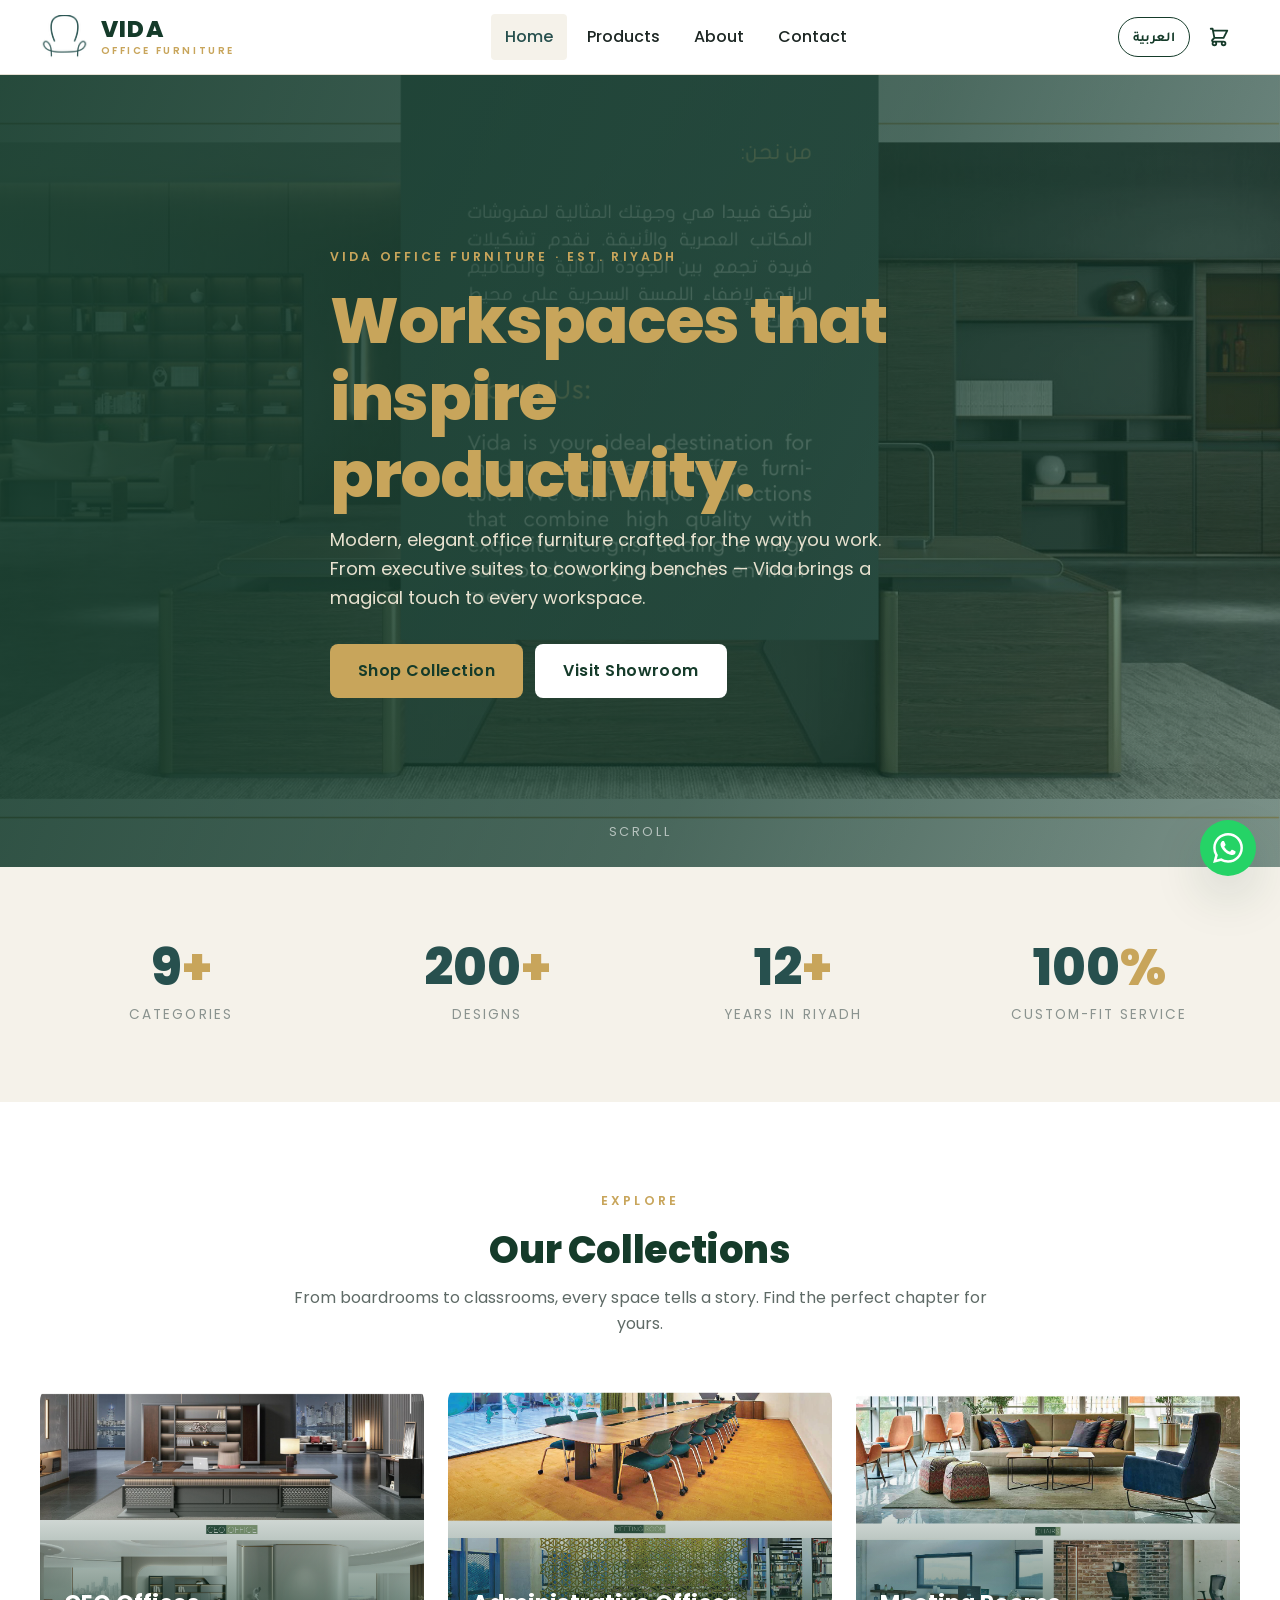
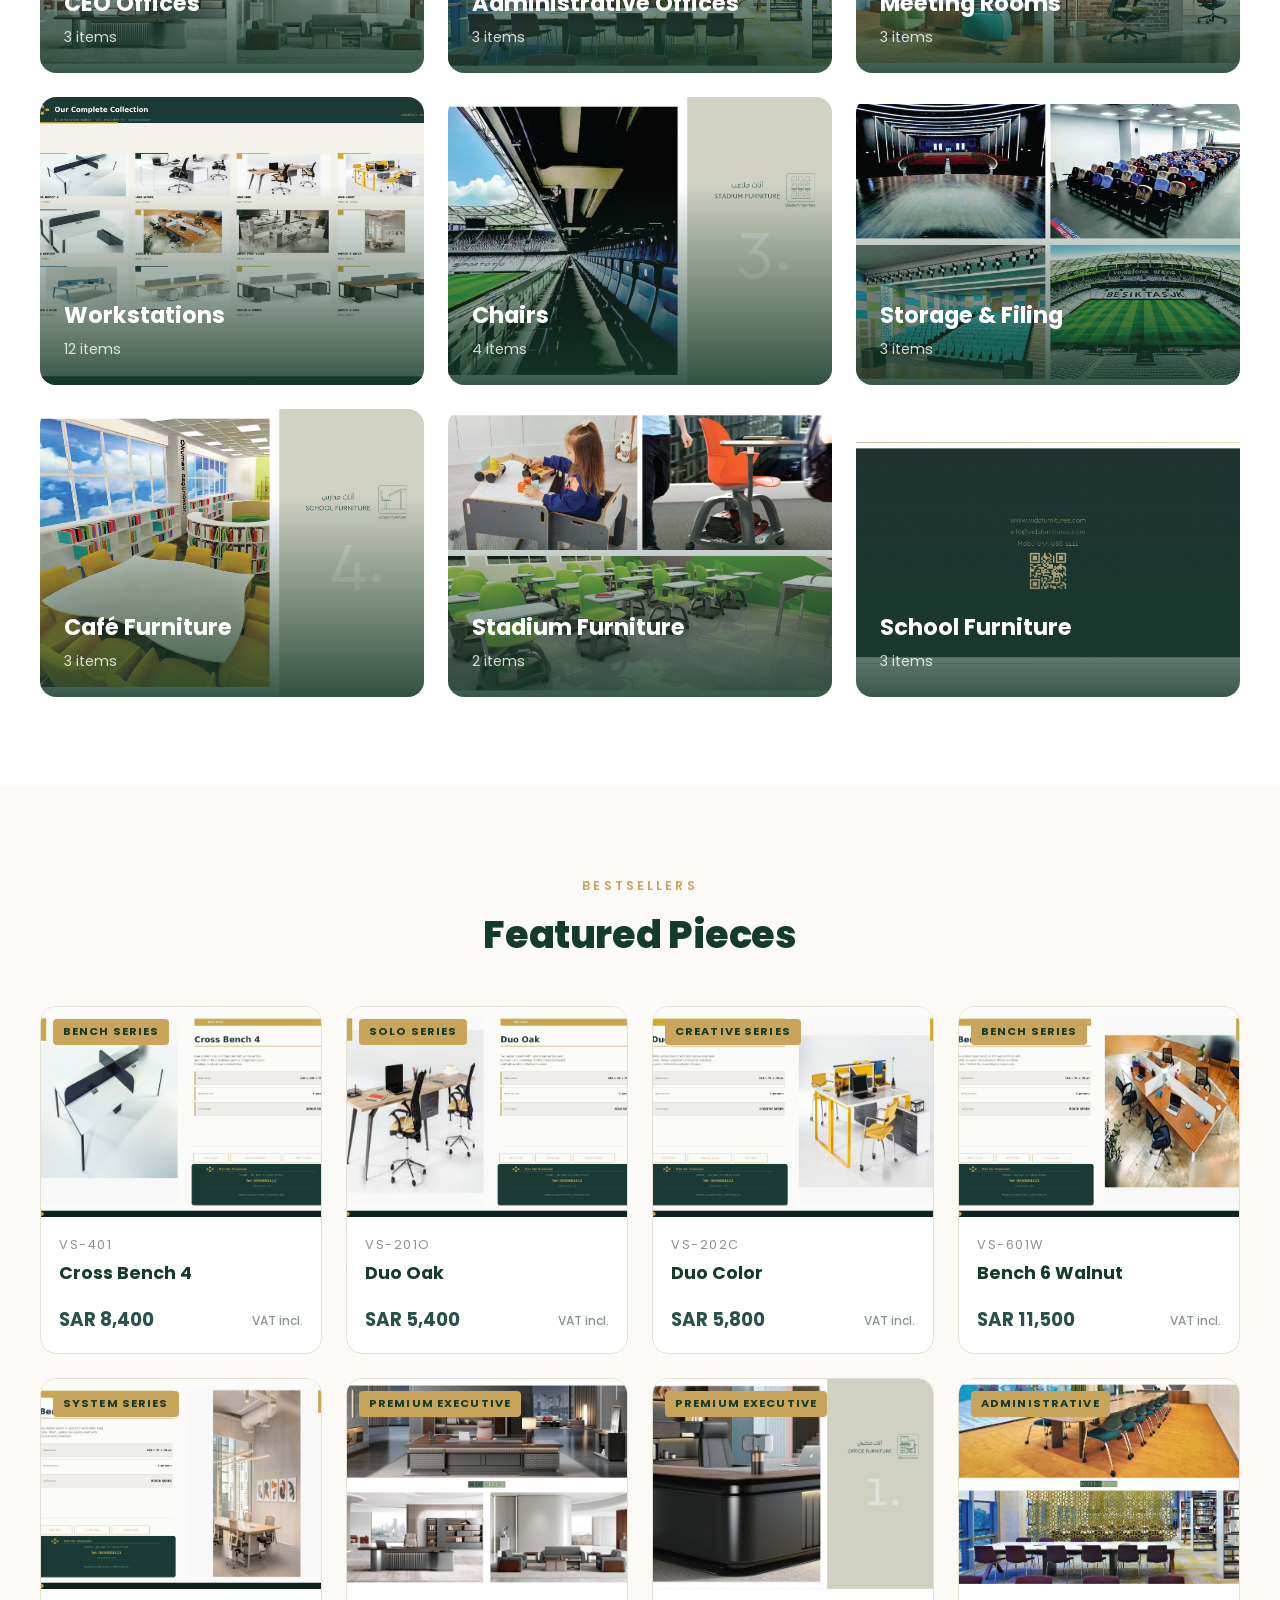
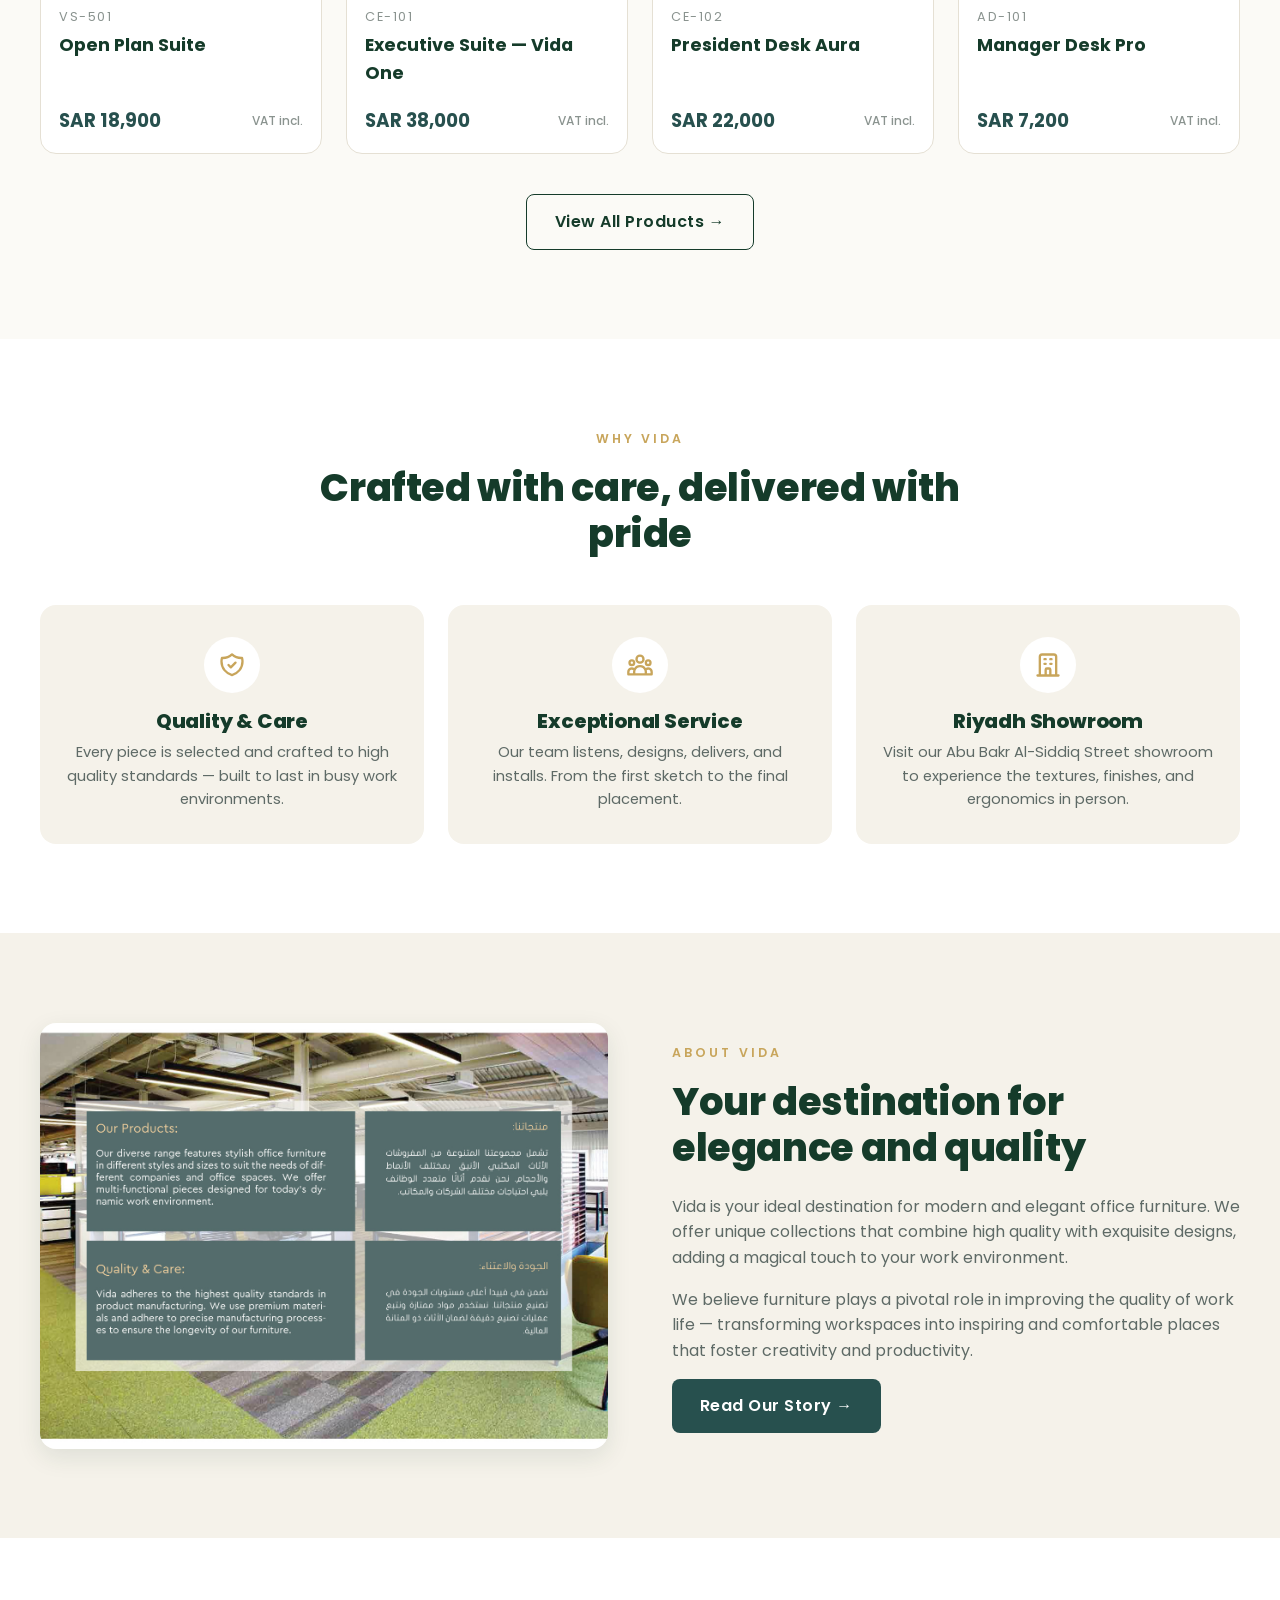
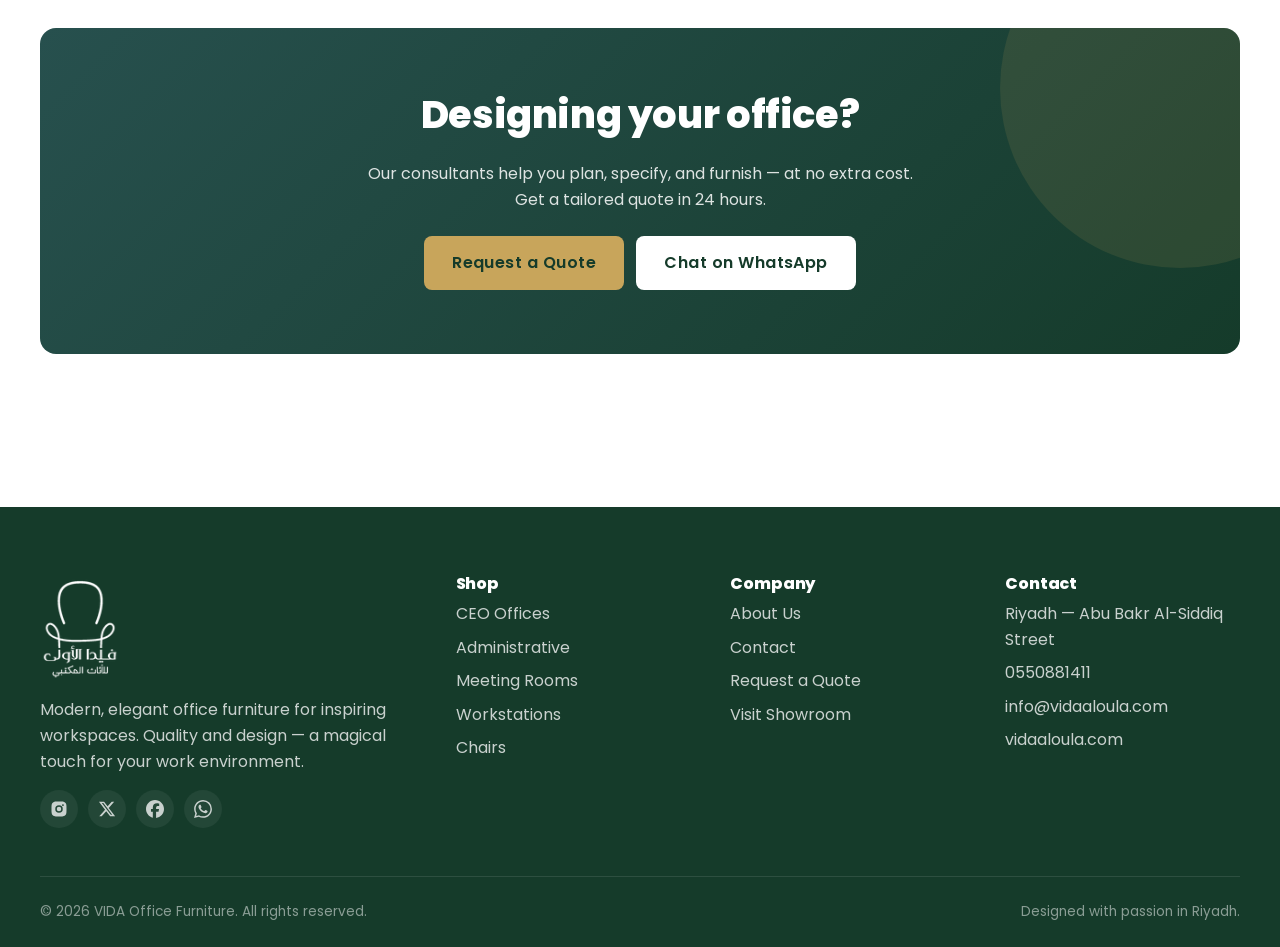
==== index.html @ 9cdf2e48 "Initial commit — VIDA Office Furniture website Bilingual (Arabic / English) responsive e-commerce si" ====
<!DOCTYPE html>
<html lang="en" data-title-en="Modern Office Furniture" data-title-ar="أثاث مكتبي عصري">
<head>
  <meta charset="UTF-8">
  <meta name="viewport" content="width=device-width, initial-scale=1.0">
  <script>
    /* Set lang/dir BEFORE first paint — prevents English flashing under Arabic */
    (function() {
      try {
        var lang = localStorage.getItem("vida_lang") || "en";
        document.documentElement.lang = lang;
        document.documentElement.dir  = lang === "ar" ? "rtl" : "ltr";
      } catch (e) {}
    })();
  </script>
  <title>VIDA Office Furniture — Modern, Elegant Workspaces in Riyadh</title>
  <meta name="description" content="VIDA Office Furniture — Premium office furniture, workstations, executive desks, chairs, and complete office solutions in Riyadh, Saudi Arabia.">
  <link rel="preconnect" href="https://fonts.googleapis.com">
  <link rel="preconnect" href="https://fonts.gstatic.com" crossorigin>
  <link href="https://fonts.googleapis.com/css2?family=Poppins:wght@300;400;500;600;700;800;900&family=Tajawal:wght@300;400;500;700;800;900&display=swap" rel="stylesheet">
  <link rel="stylesheet" href="css/styles.css">
  <link rel="icon" type="image/png" sizes="32x32" href="favicon-32.png">
  <link rel="icon" type="image/png" sizes="16x16" href="favicon-16.png">
  <link rel="apple-touch-icon" sizes="180x180" href="apple-touch-icon.png">
  <link rel="icon" href="favicon.ico" sizes="any">
</head>
<body data-page="home">

  <!-- HERO -->
  <section class="hero">
    <div class="hero__media" style="background-image:url('images/pages/prof_p05.jpg')"></div>
    <div class="hero__overlay"></div>
    <div class="hero__content">
      <span class="eyebrow" style="color: var(--vida-gold)">
        <span data-lang-en>VIDA Office Furniture · Est. Riyadh</span>
        <span data-lang-ar>فيدا الأولى · الرياض</span>
      </span>
      <h1>
        <span data-lang-en>Workspaces that <span>inspire</span> productivity.</span>
        <span data-lang-ar>مساحات عمل <span>تُلهم</span> الإنتاجية.</span>
      </h1>
      <p>
        <span data-lang-en>Modern, elegant office furniture crafted for the way you work. From executive suites to coworking benches — Vida brings a magical touch to every workspace.</span>
        <span data-lang-ar>أثاث مكتبي عصري وأنيق مصمم لطريقة عملك. من الأجنحة التنفيذية إلى مكاتب العمل المشترك — فيدا تضيف لمسة سحرية لكل بيئة عمل.</span>
      </p>
      <div class="hero__actions">
        <a href="pages/products.html" class="btn btn--gold">
          <span data-lang-en>Shop Collection</span><span data-lang-ar>تسوّق المجموعة</span>
        </a>
        <a href="pages/contact.html" class="btn btn--light">
          <span data-lang-en>Visit Showroom</span><span data-lang-ar>زُر المعرض</span>
        </a>
      </div>
    </div>
    <div class="hero__scroll" data-lang-en>SCROLL</div>
    <div class="hero__scroll" data-lang-ar>اسحب للأسفل</div>
  </section>

  <!-- STATS -->
  <section class="section section--tight" style="background: var(--vida-bone)">
    <div class="container">
      <div class="grid cols-4 cols-4-md">
        <div class="stat"><div class="stat__num">9<span>+</span></div><div class="stat__label" data-lang-en>Categories</div><div class="stat__label" data-lang-ar>فئات منتجات</div></div>
        <div class="stat"><div class="stat__num">200<span>+</span></div><div class="stat__label" data-lang-en>Designs</div><div class="stat__label" data-lang-ar>تصميمات</div></div>
        <div class="stat"><div class="stat__num">12<span>+</span></div><div class="stat__label" data-lang-en>Years in Riyadh</div><div class="stat__label" data-lang-ar>سنة في الرياض</div></div>
        <div class="stat"><div class="stat__num">100<span>%</span></div><div class="stat__label" data-lang-en>Custom-fit Service</div><div class="stat__label" data-lang-ar>خدمة مخصصة</div></div>
      </div>
    </div>
  </section>

  <!-- CATEGORIES -->
  <section class="section">
    <div class="container">
      <div class="section-head">
        <span class="eyebrow"><span data-lang-en>Explore</span><span data-lang-ar>تصفّح</span></span>
        <h2><span data-lang-en>Our Collections</span><span data-lang-ar>مجموعاتنا</span></h2>
        <p><span data-lang-en>From boardrooms to classrooms, every space tells a story. Find the perfect chapter for yours.</span><span data-lang-ar>من قاعات المجالس إلى الفصول المدرسية، كل مساحة تحكي قصة. اعثر على الفصل المناسب لقصتك.</span></p>
      </div>
      <div class="grid cols-3 cols-3-md" id="categoriesGrid"></div>
    </div>
  </section>

  <!-- FEATURED PRODUCTS -->
  <section class="section" style="background: #fbfaf6">
    <div class="container">
      <div class="section-head">
        <span class="eyebrow"><span data-lang-en>Bestsellers</span><span data-lang-ar>الأكثر مبيعاً</span></span>
        <h2><span data-lang-en>Featured Pieces</span><span data-lang-ar>قطع مختارة</span></h2>
      </div>
      <div class="grid cols-4 cols-4-md" id="featuredGrid"></div>
      <div style="text-align:center; margin-top: 40px;">
        <a href="pages/products.html" class="btn btn--ghost">
          <span data-lang-en>View All Products →</span><span data-lang-ar>عرض كل المنتجات ←</span>
        </a>
      </div>
    </div>
  </section>

  <!-- VALUE PROPS -->
  <section class="section">
    <div class="container">
      <div class="section-head">
        <span class="eyebrow"><span data-lang-en>Why Vida</span><span data-lang-ar>لماذا فيدا</span></span>
        <h2><span data-lang-en>Crafted with care, delivered with pride</span><span data-lang-ar>صناعة بعناية، تسليم بفخر</span></h2>
      </div>
      <div class="grid cols-3 cols-3-md">
        <div class="value-card">
          <div class="value-card__icon">
            <svg fill="none" stroke="currentColor" stroke-width="2" viewBox="0 0 24 24"><path stroke-linecap="round" stroke-linejoin="round" d="M9 12l2 2 4-4m5.618-4.016A11.955 11.955 0 0112 2.944a11.955 11.955 0 01-8.618 3.04A12.02 12.02 0 003 9c0 5.591 3.824 10.29 9 11.622 5.176-1.332 9-6.03 9-11.622 0-1.042-.133-2.052-.382-3.016z"/></svg>
          </div>
          <h3><span data-lang-en>Quality & Care</span><span data-lang-ar>الجودة والإعتناء</span></h3>
          <p><span data-lang-en>Every piece is selected and crafted to high quality standards — built to last in busy work environments.</span><span data-lang-ar>كل قطعة مختارة ومصنوعة وفق أعلى معايير الجودة — مصممة لتدوم في بيئات العمل المزدحمة.</span></p>
        </div>
        <div class="value-card">
          <div class="value-card__icon">
            <svg fill="none" stroke="currentColor" stroke-width="2" viewBox="0 0 24 24"><path stroke-linecap="round" stroke-linejoin="round" d="M17 20h5v-2a3 3 0 00-5.356-1.857M17 20H7m10 0v-2c0-.656-.126-1.283-.356-1.857M7 20H2v-2a3 3 0 015.356-1.857M7 20v-2c0-.656.126-1.283.356-1.857m0 0a5.002 5.002 0 019.288 0M15 7a3 3 0 11-6 0 3 3 0 016 0zm6 3a2 2 0 11-4 0 2 2 0 014 0zM7 10a2 2 0 11-4 0 2 2 0 014 0z"/></svg>
          </div>
          <h3><span data-lang-en>Exceptional Service</span><span data-lang-ar>خدمة مميزة</span></h3>
          <p><span data-lang-en>Our team listens, designs, delivers, and installs. From the first sketch to the final placement.</span><span data-lang-ar>فريقنا يستمع ويصمم ويوصّل ويُثبّت. من أول رسمة إلى آخر قطعة في مكانها.</span></p>
        </div>
        <div class="value-card">
          <div class="value-card__icon">
            <svg fill="none" stroke="currentColor" stroke-width="2" viewBox="0 0 24 24"><path stroke-linecap="round" stroke-linejoin="round" d="M19 21V5a2 2 0 00-2-2H7a2 2 0 00-2 2v16m14 0h2m-2 0h-5m-9 0H3m2 0h5M9 7h1m-1 4h1m4-4h1m-1 4h1m-5 10v-5a1 1 0 011-1h2a1 1 0 011 1v5m-4 0h4"/></svg>
          </div>
          <h3><span data-lang-en>Riyadh Showroom</span><span data-lang-ar>معرض الرياض</span></h3>
          <p><span data-lang-en>Visit our Abu Bakr Al-Siddiq Street showroom to experience the textures, finishes, and ergonomics in person.</span><span data-lang-ar>زُر معرضنا في شارع أبو بكر الصديق لتجربة الخامات واللمسات والراحة بنفسك.</span></p>
        </div>
      </div>
    </div>
  </section>

  <!-- STORY -->
  <section class="section" style="background: var(--vida-bone)">
    <div class="container">
      <div class="split">
        <img src="images/pages/prof_p07.jpg" alt="Vida craftsmanship">
        <div>
          <span class="eyebrow"><span data-lang-en>About Vida</span><span data-lang-ar>عن فيدا</span></span>
          <h2><span data-lang-en>Your destination for elegance and quality</span><span data-lang-ar>وجهتك المثالية للأناقة والجودة</span></h2>
          <p><span data-lang-en>Vida is your ideal destination for modern and elegant office furniture. We offer unique collections that combine high quality with exquisite designs, adding a magical touch to your work environment.</span><span data-lang-ar>فيدا هي وجهتك المثالية للأثاث المكتبي العصري والأنيق. نقدم مجموعات فريدة تجمع بين الجودة العالية والتصاميم الراقية، لإضافة لمسة سحرية على بيئة عملك.</span></p>
          <p><span data-lang-en>We believe furniture plays a pivotal role in improving the quality of work life — transforming workspaces into inspiring and comfortable places that foster creativity and productivity.</span><span data-lang-ar>نؤمن بأن الأثاث يلعب دوراً محورياً في تحسين جودة حياة العمل — لتحويل مساحات العمل إلى أماكن ملهمة ومريحة تعزز الإبداع والإنتاجية.</span></p>
          <a href="pages/about.html" class="btn btn--primary">
            <span data-lang-en>Read Our Story →</span><span data-lang-ar>اقرأ قصتنا ←</span>
          </a>
        </div>
      </div>
    </div>
  </section>

  <!-- CTA -->
  <section class="section">
    <div class="container">
      <div class="cta-banner">
        <h2><span data-lang-en>Designing your office?</span><span data-lang-ar>بتصمم مكتبك؟</span></h2>
        <p><span data-lang-en>Our consultants help you plan, specify, and furnish — at no extra cost. Get a tailored quote in 24 hours.</span><span data-lang-ar>مستشارونا يساعدونك في التخطيط والتحديد والتأثيث — بدون أي تكلفة إضافية. احصل على عرض سعر مخصص خلال 24 ساعة.</span></p>
        <div class="cta-banner__actions">
          <a href="pages/contact.html#quote" class="btn btn--gold">
            <span data-lang-en>Request a Quote</span><span data-lang-ar>طلب عرض سعر</span>
          </a>
          <a href="https://wa.me/966550881411" class="btn btn--light">
            <span data-lang-en>Chat on WhatsApp</span><span data-lang-ar>راسلنا واتساب</span>
          </a>
        </div>
      </div>
    </div>
  </section>

  <script src="js/products.js"></script>
  <script src="js/main.js"></script>
  <script>
    function renderHome() {
      // Categories
      const catsHTML = CATEGORIES.map(c => `
        <a href="pages/products.html?cat=${c.id}" class="cat-card">
          <img src="${c.image}" alt="${pickLang({en:c.en, ar:c.ar})}" loading="lazy">
          <div class="cat-card__overlay">
            <div class="cat-card__title">${pickLang({en:c.en, ar:c.ar})}</div>
            <div class="cat-card__meta">${PRODUCTS.filter(p=>p.category===c.id).length} ${getLang()==="ar"?"منتج":"items"}</div>
          </div>
        </a>`).join("");
      document.getElementById("categoriesGrid").innerHTML = catsHTML;

      // Featured products
      const featured = PRODUCTS.filter(p => p.featured).slice(0, 8);
      document.getElementById("featuredGrid").innerHTML = featured.map(productCardHTML).join("");
    }
    window.onLangChange = renderHome;
    document.addEventListener("DOMContentLoaded", () => {
      // Wait for chrome to inject so lang is correct
      setTimeout(renderHome, 0);
    });
  </script>
</body>
</html>
---- css/styles.css ----
/* ============================================================
   VIDA Office Furniture — Master Stylesheet
   Brand: Dark Slate Gray #27504E, Gold #C8A55B, Cream #DBDBD5
   ============================================================ */

:root {
  --vida-dark:    #27504E;
  --vida-darker:  #153B2A;
  --vida-gold:    #C8A55B;
  --vida-gold-2:  #EFCF9D;
  --vida-sage:    #8EA37E;
  --vida-cream:   #DBDBD5;
  --vida-bone:    #F5F2EA;
  --vida-deep:    #212120;
  --vida-wine:    #502729;
  --vida-grey:    #646F75;
  --vida-line:    #e5e0d4;

  --text:         #1d2724;
  --text-soft:    #5e6a66;
  --text-mute:    #8a938f;

  --shadow-sm:    0 1px 3px rgba(21, 59, 42, 0.08);
  --shadow:       0 8px 24px rgba(21, 59, 42, 0.10);
  --shadow-lg:    0 20px 50px rgba(21, 59, 42, 0.15);

  --r-sm: 4px;
  --r:    8px;
  --r-lg: 16px;

  --maxw: 1280px;
  --gutter: clamp(16px, 4vw, 40px);

  /* Brand-spec fonts from vida brandE.pdf (page 11 FONTS):
     VIDA ENGLISH → Poppins
     VIDA ARABIC  → Tajawal
     Both are geometric sans-serifs designed for harmony when used together. */
  --font-en: 'Poppins', 'Tajawal', -apple-system, 'Segoe UI', sans-serif;
  --font-ar: 'Tajawal', 'Poppins', 'Segoe UI', Tahoma, sans-serif;
  --font-brand: 'Poppins', 'Tajawal', sans-serif;
}

/* Apply unified base font globally so every element (forms, selects, buttons,
   nested inline spans) renders in the same family family — no orphan fallbacks. */
html, body, input, select, textarea, button {
  font-family: var(--font-en);
}
html[lang="ar"], html[lang="ar"] body,
html[lang="ar"] input, html[lang="ar"] select, html[lang="ar"] textarea, html[lang="ar"] button {
  font-family: var(--font-ar);
}

/* ---------- Reset ---------- */
*, *::before, *::after { box-sizing: border-box; }
html, body { margin: 0; padding: 0; }
img { max-width: 100%; height: auto; display: block; }
button { font: inherit; cursor: pointer; border: 0; background: none; }
a { color: inherit; text-decoration: none; }
input, select, textarea { font: inherit; }
ul, ol { list-style: none; padding: 0; margin: 0; }

/* ---------- Body / Language ---------- */
html { scroll-behavior: smooth; }
body {
  font-family: var(--font-en);
  color: var(--text);
  background: #fff;
  line-height: 1.6;
  -webkit-font-smoothing: antialiased;
}
html[lang="ar"] body { font-family: var(--font-ar); direction: rtl; }

/* Language visibility — keep highly specific so no inline display can override. */
[data-lang-en] { display: inline !important; }
[data-lang-ar] { display: none    !important; }
html[lang="ar"] [data-lang-en] { display: none    !important; }
html[lang="ar"] [data-lang-ar] { display: inline  !important; }
/* If a lang span sits in a block context (heading, paragraph alone) we still
   want it to occupy block flow — let JS optionally override via .lang-block. */

/* ---------- Typography ---------- */
h1, h2, h3, h4 {
  font-family: var(--font-en);
  color: var(--vida-darker);
  line-height: 1.2;
  margin: 0 0 .6em;
  font-weight: 800;
  letter-spacing: -.01em;
}
html[lang="ar"] h1,
html[lang="ar"] h2,
html[lang="ar"] h3,
html[lang="ar"] h4 {
  font-family: var(--font-ar);
  font-weight: 800;
  letter-spacing: 0;
  line-height: 1.4;   /* Arabic letterforms need a touch more line-height */
}
h1 { font-size: clamp(2rem, 4vw, 3.4rem); letter-spacing: -.02em; }
h2 { font-size: clamp(1.6rem, 3vw, 2.4rem); }
h3 { font-size: 1.25rem; }
p  { margin: 0 0 1em; color: var(--text-soft); font-family: inherit; }
html[lang="ar"] p { line-height: 1.85; }
html[lang="ar"] .muted { line-height: 1.85; }

.eyebrow {
  display: inline-block;
  color: var(--vida-gold);
  letter-spacing: .25em;
  font-size: .78rem;
  text-transform: uppercase;
  font-weight: 600;
  margin-bottom: 1rem;
  font-family: var(--font-brand);
}
/* In Arabic the eyebrow should use the unified Arabic font with relaxed
   letter-spacing (Arabic doesn't tolerate wide tracking the way Latin does). */
html[lang="ar"] .eyebrow {
  letter-spacing: .04em;
  text-transform: none;
  font-size: .9rem;
  font-weight: 700;
  font-family: var(--font-ar);
}
.muted { color: var(--text-mute); }

/* ---------- Layout helpers ---------- */
.container { width: 100%; max-width: var(--maxw); margin: 0 auto; padding: 0 var(--gutter); }
.section { padding: clamp(48px, 7vw, 96px) 0; }
.section--tight { padding: clamp(32px, 4vw, 56px) 0; }
.grid { display: grid; gap: 24px; }
.cols-2 { grid-template-columns: repeat(2, 1fr); }
.cols-3 { grid-template-columns: repeat(3, 1fr); }
.cols-4 { grid-template-columns: repeat(4, 1fr); }
@media (max-width: 900px) {
  .cols-2, .cols-3, .cols-4 { grid-template-columns: 1fr; }
  .cols-3-md { grid-template-columns: repeat(2, 1fr); }
  .cols-4-md { grid-template-columns: repeat(2, 1fr); }
}

/* ---------- Buttons ---------- */
.btn {
  display: inline-flex; align-items: center; gap: .5rem;
  padding: 14px 28px;
  border-radius: var(--r);
  font-weight: 600;
  letter-spacing: .03em;
  transition: transform .15s ease, box-shadow .15s ease, background .15s ease, color .15s ease;
  white-space: nowrap;
}
.btn:hover { transform: translateY(-1px); }
.btn--primary  { background: var(--vida-dark); color: #fff; }
.btn--primary:hover { background: var(--vida-darker); box-shadow: var(--shadow); }
.btn--gold     { background: var(--vida-gold); color: var(--vida-darker); }
.btn--gold:hover { background: var(--vida-gold-2); }
.btn--ghost    { background: transparent; color: var(--vida-darker); border: 1.5px solid var(--vida-darker); }
.btn--ghost:hover { background: var(--vida-darker); color: #fff; }
.btn--light    { background: #fff; color: var(--vida-darker); }
.btn--sm       { padding: 10px 18px; font-size: .9rem; }

/* ---------- Header ---------- */
.site-header {
  position: sticky; top: 0; z-index: 100;
  background: rgba(255,255,255,.96);
  backdrop-filter: saturate(180%) blur(10px);
  border-bottom: 1px solid var(--vida-line);
}
.site-header__inner {
  display: flex; align-items: center; justify-content: space-between;
  padding: 14px var(--gutter);
  max-width: var(--maxw);
  margin: 0 auto;
}
.logo {
  display: inline-flex; align-items: center; gap: 12px;
  color: var(--vida-darker);
  font-family: var(--font-brand);
}
.logo__mark {
  width: auto; height: 44px;
  object-fit: contain;
  display: block;
}
.logo__text { line-height: 1.1; display: inline-flex; flex-direction: column; gap: 4px; }
.logo__word {
  font-family: var(--font-brand);
  font-weight: 800;
  font-size: 1.45rem;
  letter-spacing: .06em;
}
.logo__sub {
  font-family: var(--font-brand);
  font-size: .62rem;
  letter-spacing: .26em;
  color: var(--vida-gold);
  font-weight: 600;
  text-transform: uppercase;
}
/* In Arabic the sub-text is the full company name — give it Tajawal and natural spacing. */
html[lang="ar"] .logo__sub {
  font-family: var(--font-ar);
  font-size: .82rem;
  letter-spacing: 0;
  text-transform: none;
  font-weight: 600;
  color: var(--vida-gold);
}
html[lang="ar"] .logo__word { font-family: var(--font-brand); }

@media (max-width: 600px) {
  .logo__mark { height: 36px; }
  .logo__word { font-size: 1.2rem; }
  .logo__sub  { font-size: .55rem; letter-spacing: .18em; }
  html[lang="ar"] .logo__sub { font-size: .75rem; letter-spacing: 0; }
}

.nav { display: flex; align-items: center; gap: 6px; }
.nav a {
  padding: 10px 14px;
  color: var(--text);
  font-weight: 500;
  border-radius: var(--r-sm);
  transition: color .15s, background .15s;
}
.nav a:hover, .nav a.active { color: var(--vida-dark); background: var(--vida-bone); }

.header-tools { display: flex; align-items: center; gap: 8px; }
.icon-btn {
  width: 42px; height: 42px;
  display: grid; place-items: center;
  border-radius: 50%;
  color: var(--vida-darker);
  position: relative;
  transition: background .15s;
}
.icon-btn:hover { background: var(--vida-bone); }
.icon-btn svg { width: 22px; height: 22px; }

.cart-badge {
  position: absolute; top: 4px; inset-inline-end: 4px;
  background: var(--vida-gold);
  color: var(--vida-darker);
  font-size: .7rem; font-weight: 700;
  min-width: 18px; height: 18px;
  border-radius: 9px;
  display: grid; place-items: center;
  padding: 0 5px;
}

.lang-toggle {
  padding: 8px 14px;
  border: 1.5px solid var(--vida-darker);
  border-radius: 999px;
  color: var(--vida-darker);
  font-weight: 600;
  font-size: .85rem;
  transition: all .15s;
}
.lang-toggle:hover { background: var(--vida-darker); color: #fff; }

.menu-btn { display: none; }
@media (max-width: 900px) {
  .nav { position: fixed; inset: 64px 0 auto 0; flex-direction: column; gap: 0; background: #fff; border-top: 1px solid var(--vida-line); padding: 12px var(--gutter); transform: translateY(-110%); transition: transform .25s; box-shadow: var(--shadow); }
  .nav.open { transform: translateY(0); }
  .nav a { width: 100%; padding: 14px 12px; border-radius: 0; border-bottom: 1px solid var(--vida-line); }
  .menu-btn { display: grid; }
}

/* ---------- Hero ---------- */
.hero {
  position: relative;
  min-height: 88vh;
  display: grid;
  align-items: center;
  background: linear-gradient(135deg, var(--vida-dark) 0%, var(--vida-darker) 100%);
  color: #fff;
  overflow: hidden;
}
.hero__media {
  position: absolute; inset: 0;
  background-size: cover; background-position: center;
  opacity: .45;
}
.hero__overlay {
  position: absolute; inset: 0;
  background: linear-gradient(110deg, rgba(21,59,42,.85) 0%, rgba(21,59,42,.5) 60%, transparent 100%);
}
html[lang="ar"] .hero__overlay { background: linear-gradient(250deg, rgba(21,59,42,.85) 0%, rgba(21,59,42,.5) 60%, transparent 100%); }
.hero__content {
  position: relative; z-index: 1;
  max-width: 700px;
  padding: 0 var(--gutter);
  width: 100%;
  margin: 0 auto;
}
.hero h1 { color: #fff; font-size: clamp(2.2rem, 5vw, 4rem); margin-bottom: .8rem; }
.hero h1 span { color: var(--vida-gold); }
.hero p { font-size: clamp(1rem, 1.4vw, 1.2rem); color: #e8e2d0; margin-bottom: 2rem; max-width: 560px; }
.hero__actions { display: flex; gap: 12px; flex-wrap: wrap; }
.hero__scroll {
  position: absolute; bottom: 24px; left: 50%; transform: translateX(-50%);
  color: rgba(255,255,255,.6); font-size: .8rem; letter-spacing: .2em;
  animation: bounce 2s infinite;
}
@keyframes bounce { 0%, 100% { transform: translate(-50%, 0); } 50% { transform: translate(-50%, -8px); } }

/* ---------- Section header ---------- */
.section-head { text-align: center; max-width: 720px; margin: 0 auto 48px; }
.section-head .eyebrow { display: block; }
.section-head h2 { margin-bottom: 12px; }

/* ---------- Category grid ---------- */
.cat-card {
  position: relative;
  display: block;
  border-radius: var(--r-lg);
  overflow: hidden;
  aspect-ratio: 4/3;
  background: var(--vida-bone);
  transition: transform .25s ease;
}
.cat-card:hover { transform: translateY(-4px); }
.cat-card img {
  width: 100%; height: 100%; object-fit: cover;
  transition: transform .5s ease;
}
.cat-card:hover img { transform: scale(1.06); }
.cat-card__overlay {
  position: absolute; inset: 0;
  background: linear-gradient(180deg, transparent 30%, rgba(21,59,42,.85));
  padding: 24px;
  display: flex; flex-direction: column; justify-content: flex-end;
  color: #fff;
}
.cat-card__title { font-size: 1.4rem; font-weight: 700; margin-bottom: 4px; }
.cat-card__meta { font-size: .9rem; opacity: .8; }

/* ---------- Product card ---------- */
.product-card {
  background: #fff;
  border: 1px solid var(--vida-line);
  border-radius: var(--r-lg);
  overflow: hidden;
  display: flex; flex-direction: column;
  transition: transform .2s, box-shadow .2s, border-color .2s;
}
.product-card:hover { transform: translateY(-4px); box-shadow: var(--shadow-lg); border-color: var(--vida-gold); }
.product-card__img {
  aspect-ratio: 4/3;
  background: var(--vida-bone);
  overflow: hidden;
  position: relative;
}
.product-card__img img { width: 100%; height: 100%; object-fit: cover; transition: transform .5s; }
.product-card:hover .product-card__img img { transform: scale(1.06); }
.product-card__series {
  position: absolute; top: 12px; inset-inline-start: 12px;
  background: var(--vida-gold); color: var(--vida-darker);
  padding: 4px 10px; border-radius: var(--r-sm);
  font-size: .7rem; font-weight: 700; letter-spacing: .1em; text-transform: uppercase;
}
.product-card__body {
  padding: 18px;
  display: flex; flex-direction: column;
  flex: 1;
}
.product-card__cat { color: var(--text-mute); font-size: .8rem; text-transform: uppercase; letter-spacing: .12em; margin-bottom: 4px; }
.product-card__name { font-size: 1.1rem; font-weight: 700; color: var(--vida-darker); margin-bottom: 6px; }
.product-card__price {
  font-size: 1.15rem; font-weight: 700; color: var(--vida-dark);
  margin-top: auto; padding-top: 12px;
  display: flex; justify-content: space-between; align-items: center;
}
.product-card__price small { color: var(--text-mute); font-weight: 500; font-size: .75rem; }

/* ---------- Filters ---------- */
.filter-bar {
  display: flex; flex-wrap: wrap; gap: 8px;
  padding: 0 0 32px;
  border-bottom: 1px solid var(--vida-line);
  margin-bottom: 40px;
}
.filter-chip {
  padding: 8px 16px;
  border: 1.5px solid var(--vida-line);
  border-radius: 999px;
  color: var(--text-soft);
  font-size: .9rem; font-weight: 500;
  transition: all .15s;
}
.filter-chip:hover { border-color: var(--vida-darker); color: var(--vida-darker); }
.filter-chip.active { background: var(--vida-darker); border-color: var(--vida-darker); color: #fff; }

/* ---------- Product detail ---------- */
.pd {
  display: grid;
  grid-template-columns: 1.1fr 1fr;
  gap: clamp(24px, 4vw, 56px);
  padding-top: 32px;
}
@media (max-width: 900px) { .pd { grid-template-columns: 1fr; } }
.pd__gallery {
  aspect-ratio: 4/3;
  border-radius: var(--r-lg);
  overflow: hidden;
  background: var(--vida-bone);
}
.pd__gallery img { width: 100%; height: 100%; object-fit: cover; }
.pd__thumbs { display: flex; gap: 8px; margin-top: 12px; }
.pd__thumb {
  width: 80px; aspect-ratio: 1;
  border-radius: var(--r-sm); overflow: hidden;
  border: 2px solid transparent;
  cursor: pointer;
}
.pd__thumb.active { border-color: var(--vida-gold); }
.pd__thumb img { width: 100%; height: 100%; object-fit: cover; }

.pd__series {
  display: inline-block;
  background: var(--vida-bone);
  color: var(--vida-darker);
  padding: 6px 14px;
  border-radius: var(--r-sm);
  font-size: .8rem; font-weight: 700; letter-spacing: .1em; text-transform: uppercase;
  margin-bottom: 16px;
}
.pd h1 { font-size: clamp(1.8rem, 3vw, 2.6rem); margin-bottom: 12px; }
.pd__sku { color: var(--text-mute); font-size: .85rem; margin-bottom: 16px; }
.pd__price {
  font-size: 2rem; font-weight: 800; color: var(--vida-dark);
  margin: 20px 0;
}
.pd__price small { font-size: .9rem; color: var(--text-mute); font-weight: 500; }

.pd__specs {
  border-top: 1px solid var(--vida-line);
  margin-top: 24px; padding-top: 20px;
}
.pd__spec-row {
  display: flex; justify-content: space-between; align-items: center;
  padding: 12px 0;
  border-bottom: 1px solid var(--vida-line);
}
.pd__spec-row span:first-child { color: var(--text-soft); }
.pd__spec-row span:last-child { font-weight: 700; color: var(--vida-darker); }

.pd__actions { display: flex; gap: 12px; flex-wrap: wrap; margin-top: 28px; }
.pd__qty {
  display: inline-flex; align-items: center;
  border: 1.5px solid var(--vida-line);
  border-radius: var(--r);
  overflow: hidden;
}
.pd__qty button { padding: 12px 16px; color: var(--vida-darker); font-weight: 700; }
.pd__qty button:hover { background: var(--vida-bone); }
.pd__qty input {
  width: 60px; text-align: center;
  border: 0; padding: 12px 0;
  font-weight: 700; color: var(--vida-darker);
}

/* ---------- Cart ---------- */
.cart-layout { display: grid; grid-template-columns: 1.6fr 1fr; gap: 32px; }
@media (max-width: 900px) { .cart-layout { grid-template-columns: 1fr; } }
.cart-item {
  display: grid;
  grid-template-columns: 100px 1fr auto;
  gap: 16px;
  padding: 18px 0;
  border-bottom: 1px solid var(--vida-line);
  align-items: center;
}
.cart-item__img {
  width: 100px; aspect-ratio: 1;
  border-radius: var(--r); overflow: hidden;
  background: var(--vida-bone);
}
.cart-item__img img { width: 100%; height: 100%; object-fit: cover; }
.cart-item__name { font-weight: 700; color: var(--vida-darker); margin-bottom: 4px; }
.cart-item__meta { color: var(--text-mute); font-size: .85rem; }
.cart-item__price { font-weight: 700; color: var(--vida-dark); margin-top: 8px; }
.cart-item__remove {
  color: var(--vida-wine);
  font-size: .85rem;
  margin-top: 6px;
}
.cart-item__remove:hover { text-decoration: underline; }

.cart-summary {
  background: var(--vida-bone);
  border-radius: var(--r-lg);
  padding: 28px;
  height: fit-content;
  position: sticky; top: 96px;
}
.cart-summary h3 { color: var(--vida-darker); margin-bottom: 16px; }
.cart-summary__row {
  display: flex; justify-content: space-between;
  padding: 10px 0;
  color: var(--text-soft);
}
.cart-summary__row--total {
  border-top: 1px solid var(--vida-line);
  margin-top: 12px; padding-top: 16px;
  font-weight: 800; font-size: 1.2rem;
  color: var(--vida-darker);
}
.cart-summary .btn { width: 100%; justify-content: center; margin-top: 16px; }

.cart-empty { text-align: center; padding: 80px 20px; }
.cart-empty svg { width: 80px; color: var(--vida-line); margin: 0 auto 20px; }

/* ---------- Forms ---------- */
.form-grid { display: grid; gap: 16px; }
.form-row { display: grid; gap: 16px; grid-template-columns: 1fr 1fr; }
@media (max-width: 700px) { .form-row { grid-template-columns: 1fr; } }
.field { display: flex; flex-direction: column; gap: 6px; }
.field label { font-size: .85rem; font-weight: 600; color: var(--vida-darker); }
.field input, .field select, .field textarea {
  padding: 12px 14px;
  border: 1.5px solid var(--vida-line);
  border-radius: var(--r);
  background: #fff;
  color: var(--text);
  outline: none;
  transition: border-color .15s, box-shadow .15s;
}
.field input:focus, .field select:focus, .field textarea:focus {
  border-color: var(--vida-gold);
  box-shadow: 0 0 0 3px rgba(200,165,91,.18);
}
.field textarea { min-height: 110px; resize: vertical; }

/* ---------- About / Story sections ---------- */
.split {
  display: grid; grid-template-columns: 1fr 1fr; gap: clamp(24px, 5vw, 64px);
  align-items: center;
}
.split--reverse { direction: rtl; }
.split--reverse > * { direction: ltr; }
html[lang="ar"] .split--reverse { direction: ltr; }
html[lang="ar"] .split--reverse > * { direction: rtl; }
@media (max-width: 900px) { .split, .split--reverse { grid-template-columns: 1fr; direction: ltr; } }
.split img { border-radius: var(--r-lg); aspect-ratio: 4/3; object-fit: cover; box-shadow: var(--shadow); }

.stat { text-align: center; padding: 24px; }
.stat__num { font-size: clamp(2.2rem, 4vw, 3.4rem); font-weight: 800; color: var(--vida-dark); line-height: 1; margin-bottom: 8px; }
.stat__num span { color: var(--vida-gold); }
.stat__label { color: var(--text-mute); font-size: .85rem; letter-spacing: .15em; text-transform: uppercase; }

/* ---------- Value props (icon cards) ---------- */
.value-card {
  padding: 32px 24px;
  background: var(--vida-bone);
  border-radius: var(--r-lg);
  text-align: center;
  transition: transform .2s, background .2s;
}
.value-card:hover { background: #fff; transform: translateY(-4px); box-shadow: var(--shadow); }
.value-card__icon {
  width: 56px; height: 56px;
  margin: 0 auto 16px;
  display: grid; place-items: center;
  background: #fff;
  color: var(--vida-gold);
  border-radius: 50%;
}
.value-card__icon svg { width: 28px; height: 28px; }
.value-card h3 { margin-bottom: 8px; color: var(--vida-darker); }
.value-card p { margin: 0; font-size: .92rem; }

/* ---------- CTA Banner ---------- */
.cta-banner {
  background: linear-gradient(135deg, var(--vida-dark), var(--vida-darker));
  color: #fff;
  border-radius: var(--r-lg);
  padding: clamp(32px, 5vw, 64px);
  text-align: center;
  position: relative;
  overflow: hidden;
}
.cta-banner h2 { color: #fff; }
.cta-banner p { color: rgba(255,255,255,.85); max-width: 560px; margin: 0 auto 24px; }
.cta-banner__actions { display: inline-flex; gap: 12px; flex-wrap: wrap; justify-content: center; }
.cta-banner::before {
  content: ""; position: absolute; right: -120px; top: -120px;
  width: 360px; height: 360px; border-radius: 50%;
  background: var(--vida-gold); opacity: .12;
}

/* ---------- WhatsApp float ---------- */
.whatsapp-float {
  position: fixed;
  bottom: 24px; inset-inline-end: 24px;
  width: 56px; height: 56px;
  background: #25D366;
  color: #fff;
  border-radius: 50%;
  display: grid; place-items: center;
  box-shadow: var(--shadow-lg);
  z-index: 50;
  transition: transform .2s;
}
.whatsapp-float:hover { transform: scale(1.08); }
.whatsapp-float svg { width: 30px; height: 30px; }

/* ---------- Footer ---------- */
.site-footer {
  background: var(--vida-darker);
  color: #c9d1ce;
  padding: 64px 0 24px;
  margin-top: 64px;
}
.site-footer h4 { color: #fff; margin-bottom: 16px; font-size: 1rem; }
.footer-grid { display: grid; grid-template-columns: 1.6fr 1fr 1fr 1fr; gap: 40px; }
@media (max-width: 900px) { .footer-grid { grid-template-columns: 1fr 1fr; gap: 32px; } }
@media (max-width: 600px) { .footer-grid { grid-template-columns: 1fr; } }
.footer-grid a { color: #c9d1ce; transition: color .15s; }
.footer-grid a:hover { color: var(--vida-gold); }
.footer-grid li { padding: 4px 0; }
.footer__bottom {
  border-top: 1px solid rgba(255,255,255,.1);
  margin-top: 48px; padding-top: 24px;
  display: flex; justify-content: space-between; flex-wrap: wrap; gap: 12px;
  font-size: .85rem; color: rgba(255,255,255,.5);
}
.social {
  display: flex; gap: 10px; margin-top: 16px;
}
.social a {
  width: 38px; height: 38px;
  display: grid; place-items: center;
  border-radius: 50%;
  background: rgba(255,255,255,.06);
}
.social a:hover { background: var(--vida-gold); color: var(--vida-darker); }
.social svg { width: 18px; height: 18px; }

/* ---------- Toast ---------- */
.toast {
  position: fixed;
  bottom: 24px; left: 50%; transform: translateX(-50%) translateY(150%);
  background: var(--vida-darker);
  color: #fff;
  padding: 14px 22px;
  border-radius: var(--r);
  font-weight: 600;
  box-shadow: var(--shadow-lg);
  z-index: 200;
  transition: transform .3s ease;
}
.toast.show { transform: translateX(-50%) translateY(0); }

/* ---------- Misc ---------- */
.breadcrumb {
  padding: 16px 0;
  font-size: .85rem;
  color: var(--text-mute);
}
.breadcrumb a { color: var(--vida-darker); }
.breadcrumb a:hover { color: var(--vida-gold); }
.breadcrumb span { margin: 0 8px; }
.divider { height: 1px; background: var(--vida-line); margin: 32px 0; border: 0; }
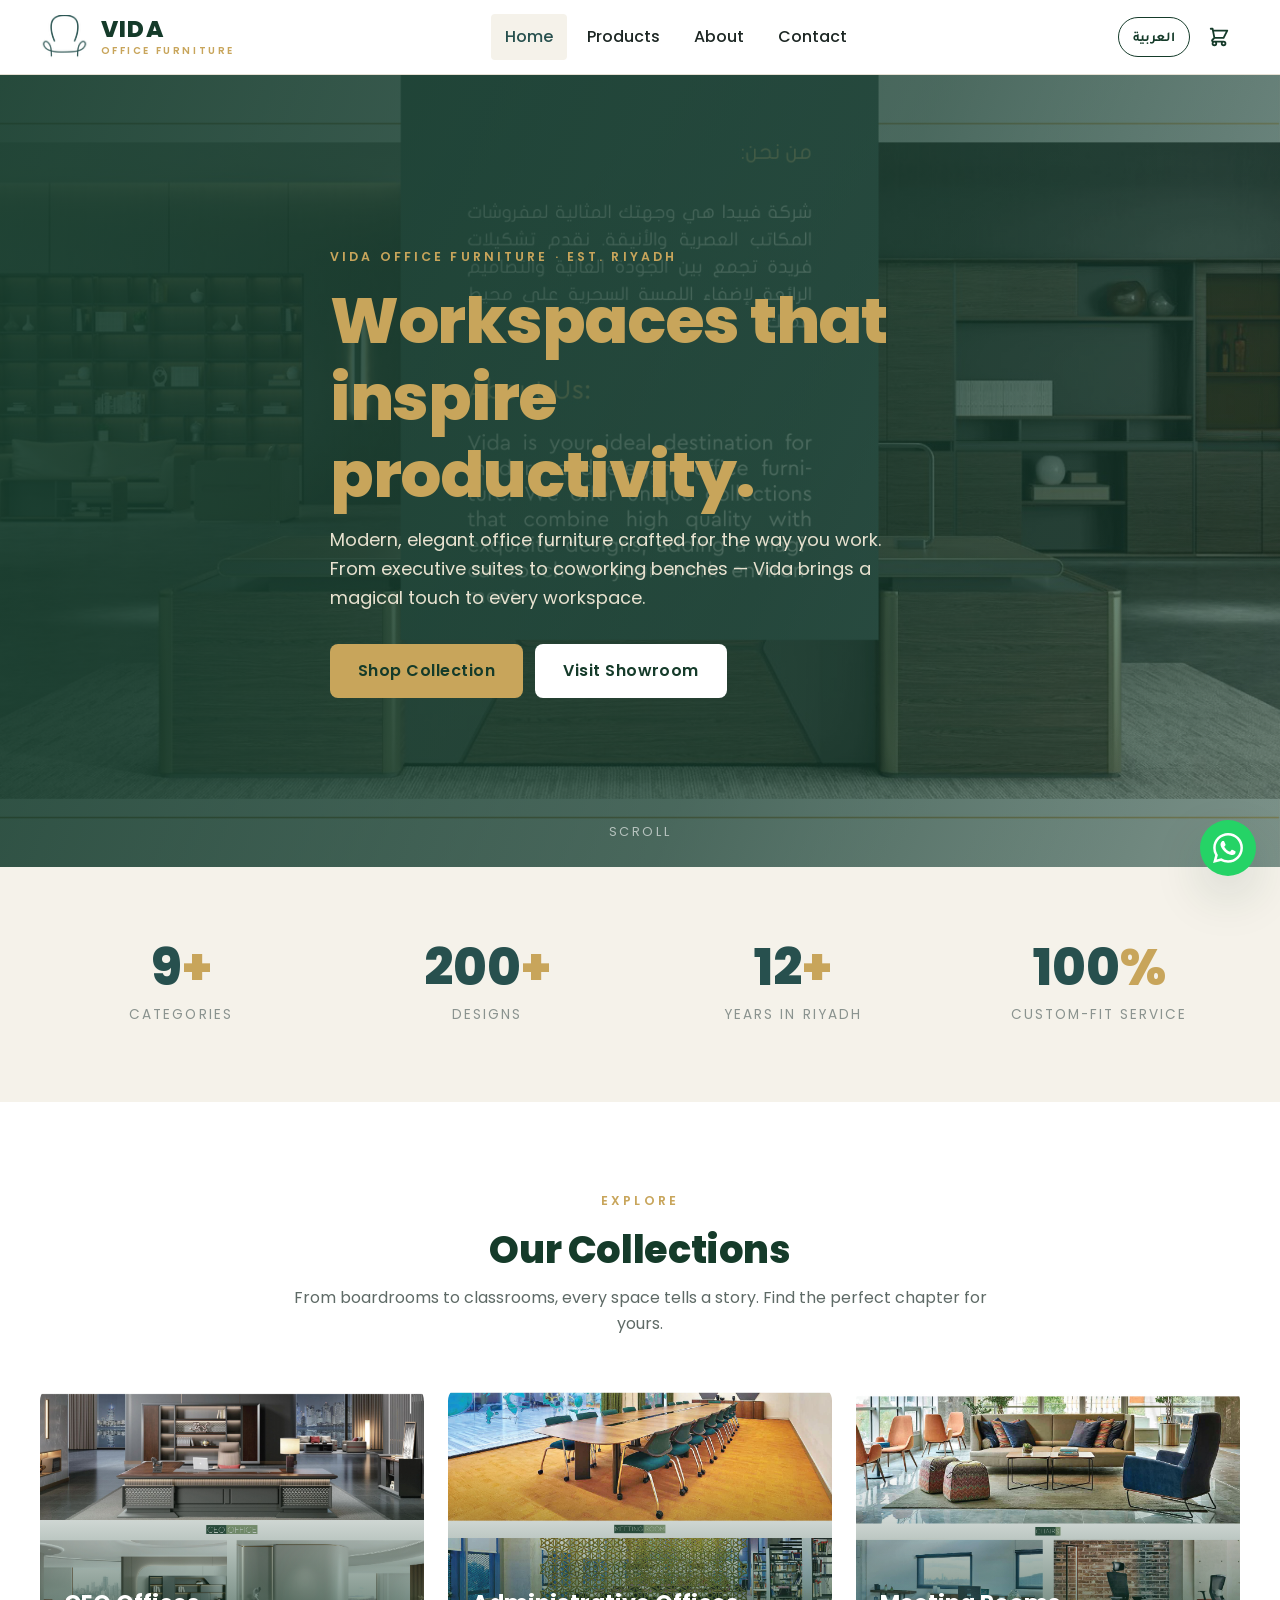
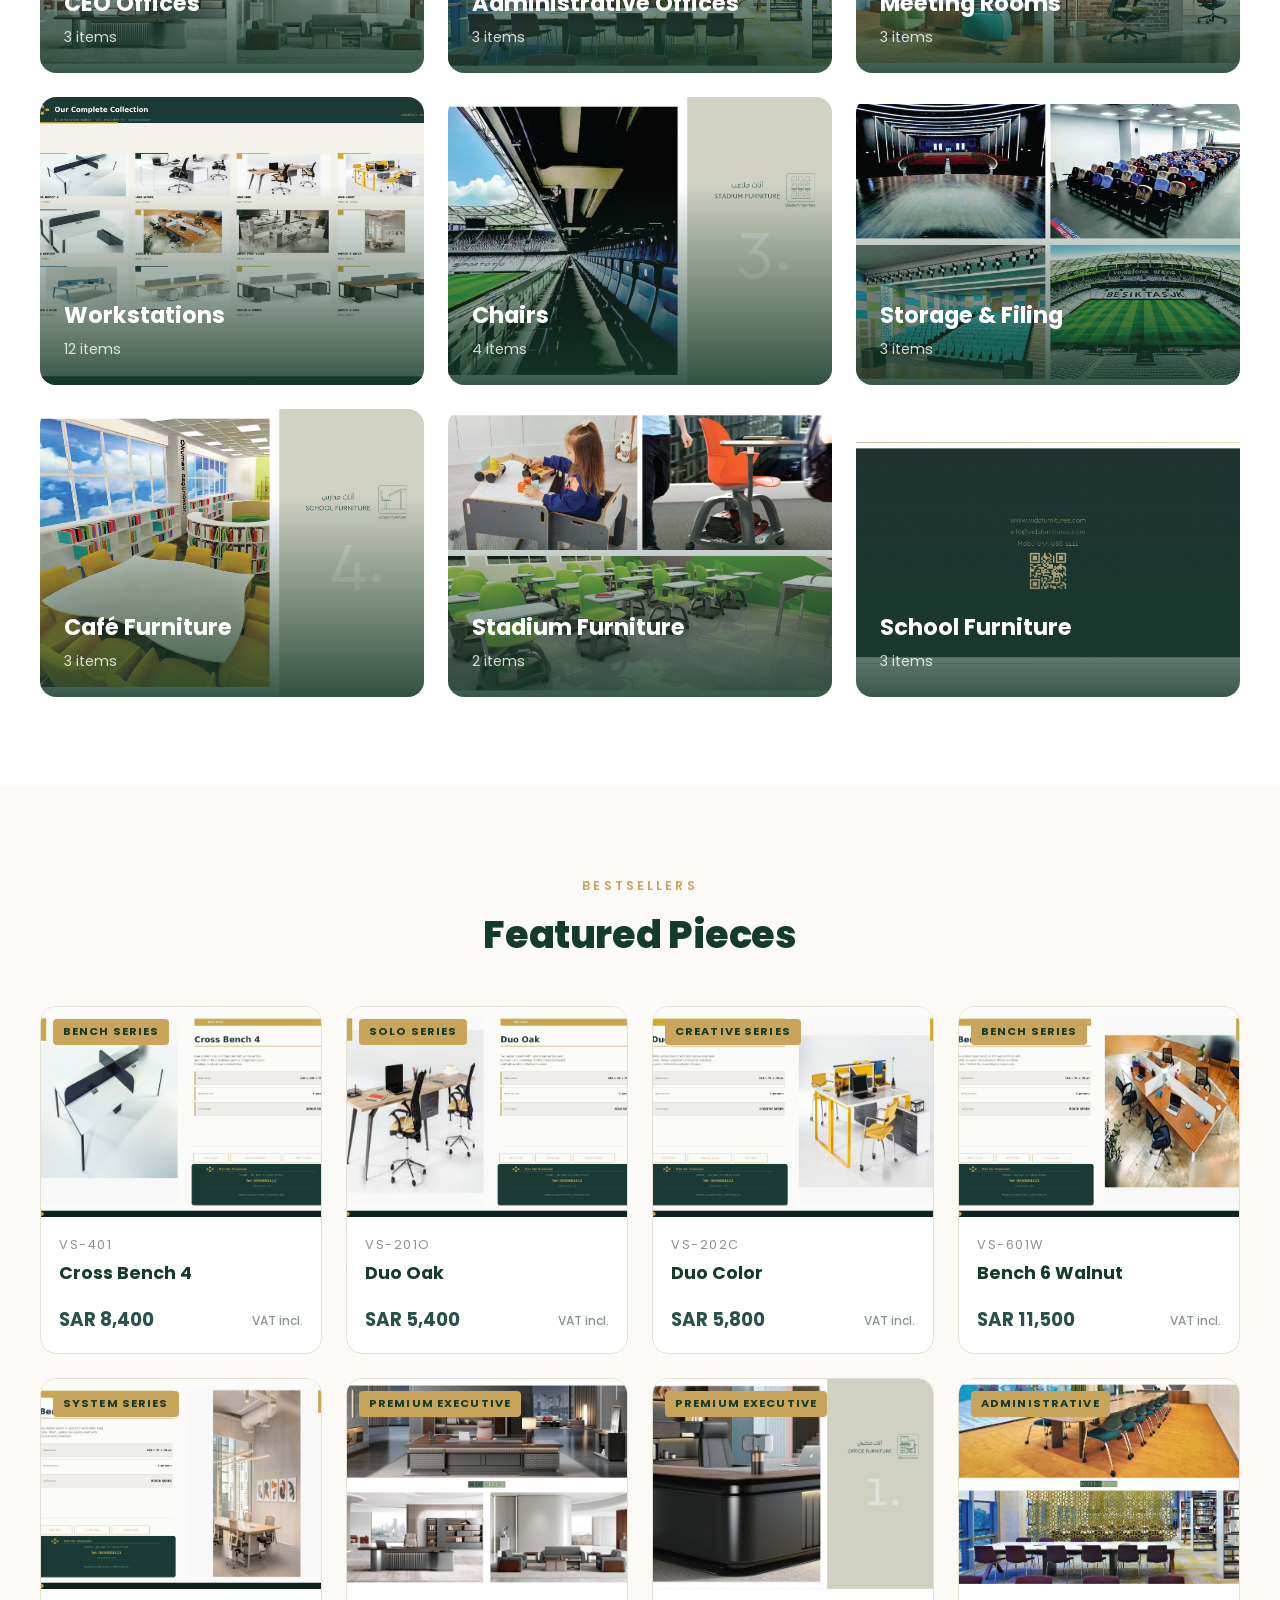
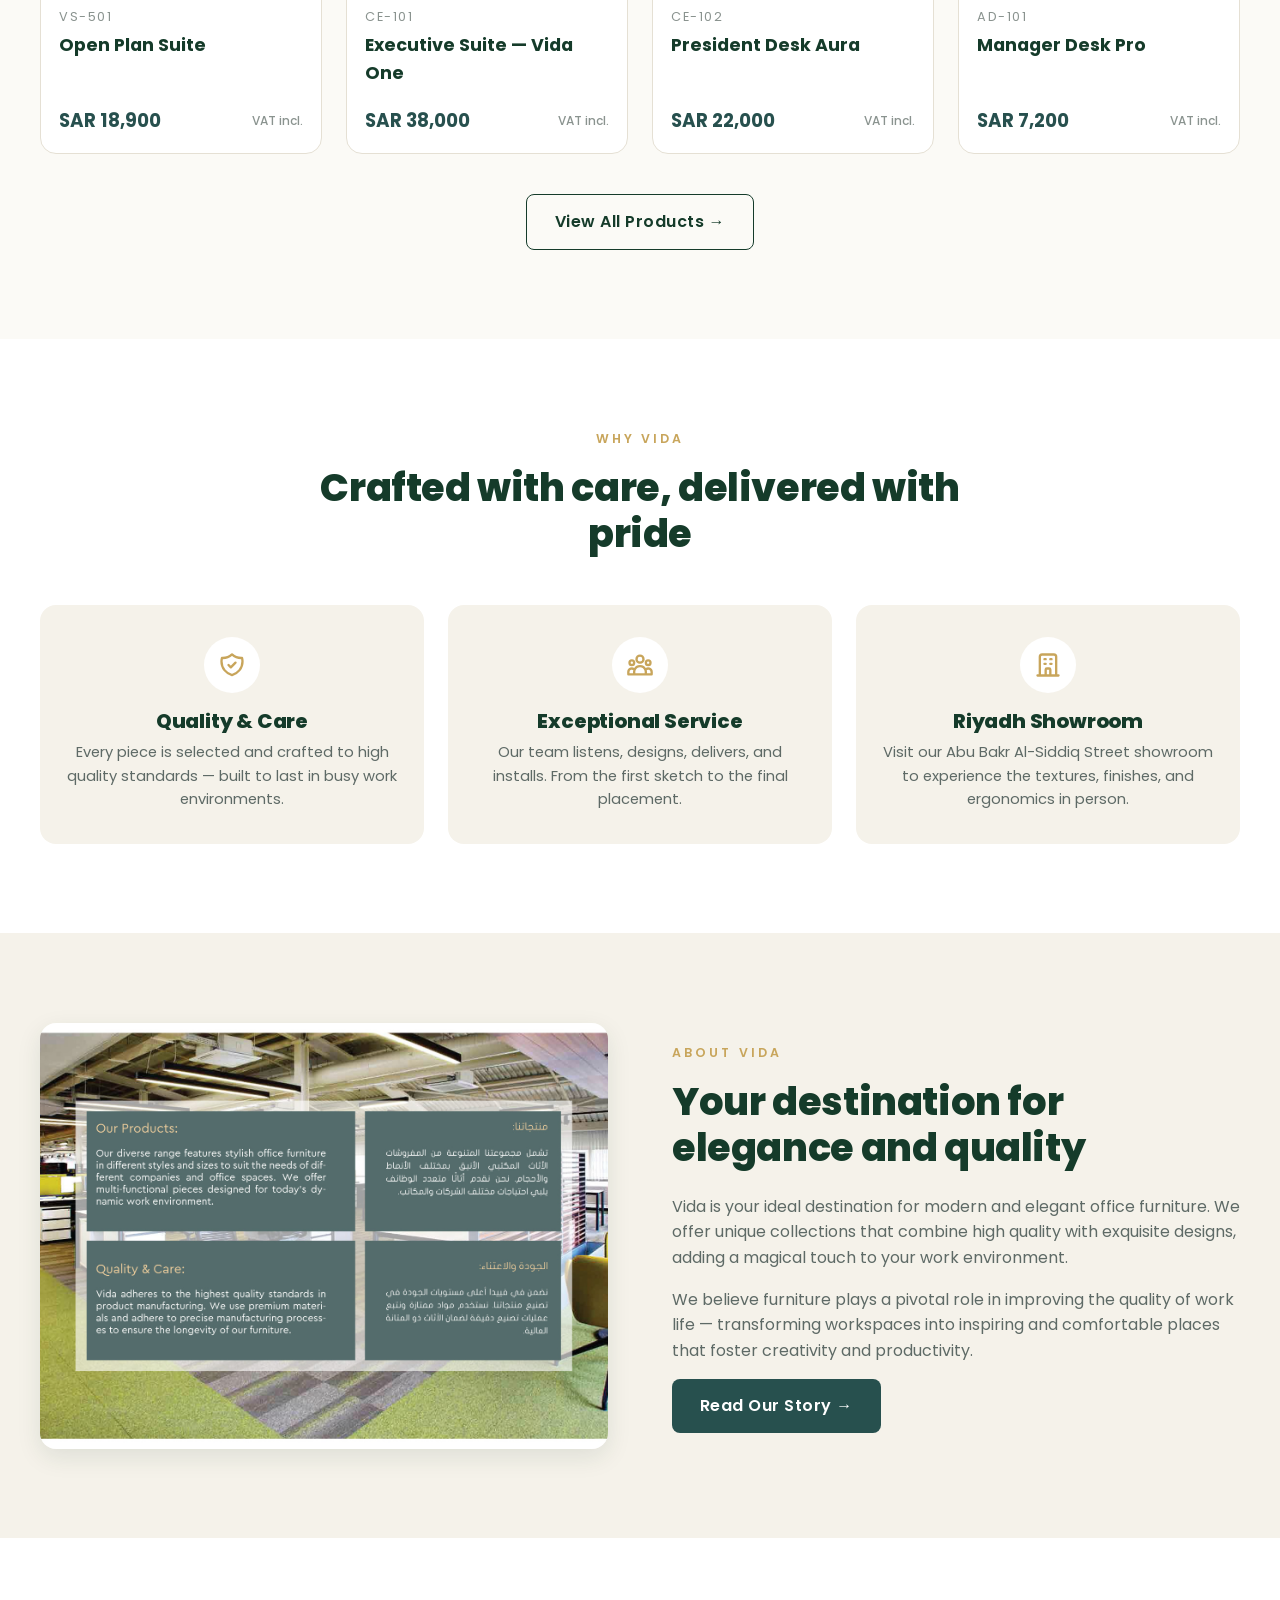
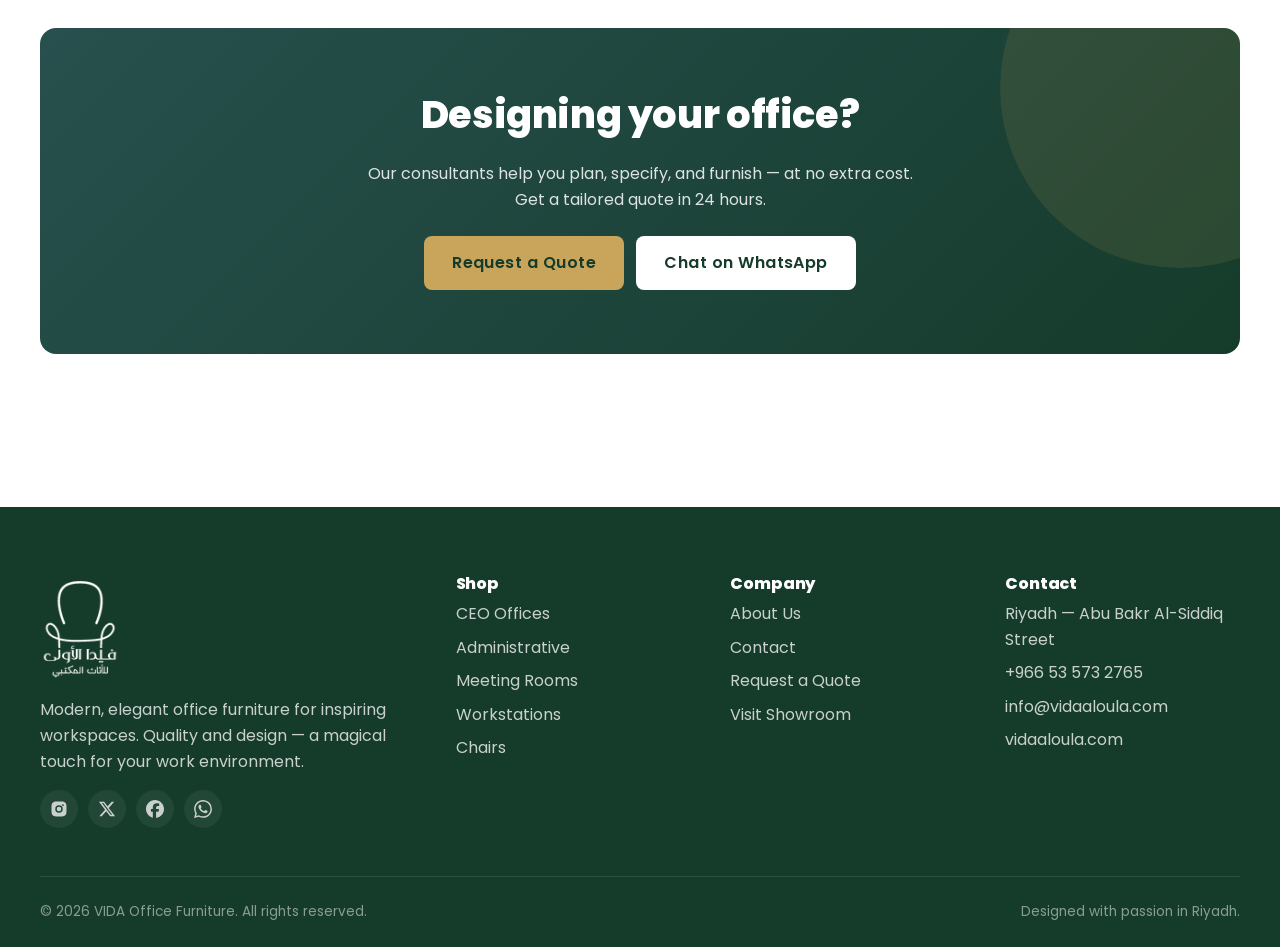
==== commit 0c3189ac: "Update contact phone to +966 53 573 2765 - Replaced all references to the old number across HTML, JS" ====
--- a/index.html
+++ b/index.html
@@ -157,7 +157,7 @@
           <a href="pages/contact.html#quote" class="btn btn--gold">
             <span data-lang-en>Request a Quote</span><span data-lang-ar>طلب عرض سعر</span>
           </a>
-          <a href="https://wa.me/966550881411" class="btn btn--light">
+          <a href="https://wa.me/966535732765" class="btn btn--light">
             <span data-lang-en>Chat on WhatsApp</span><span data-lang-ar>راسلنا واتساب</span>
           </a>
         </div>
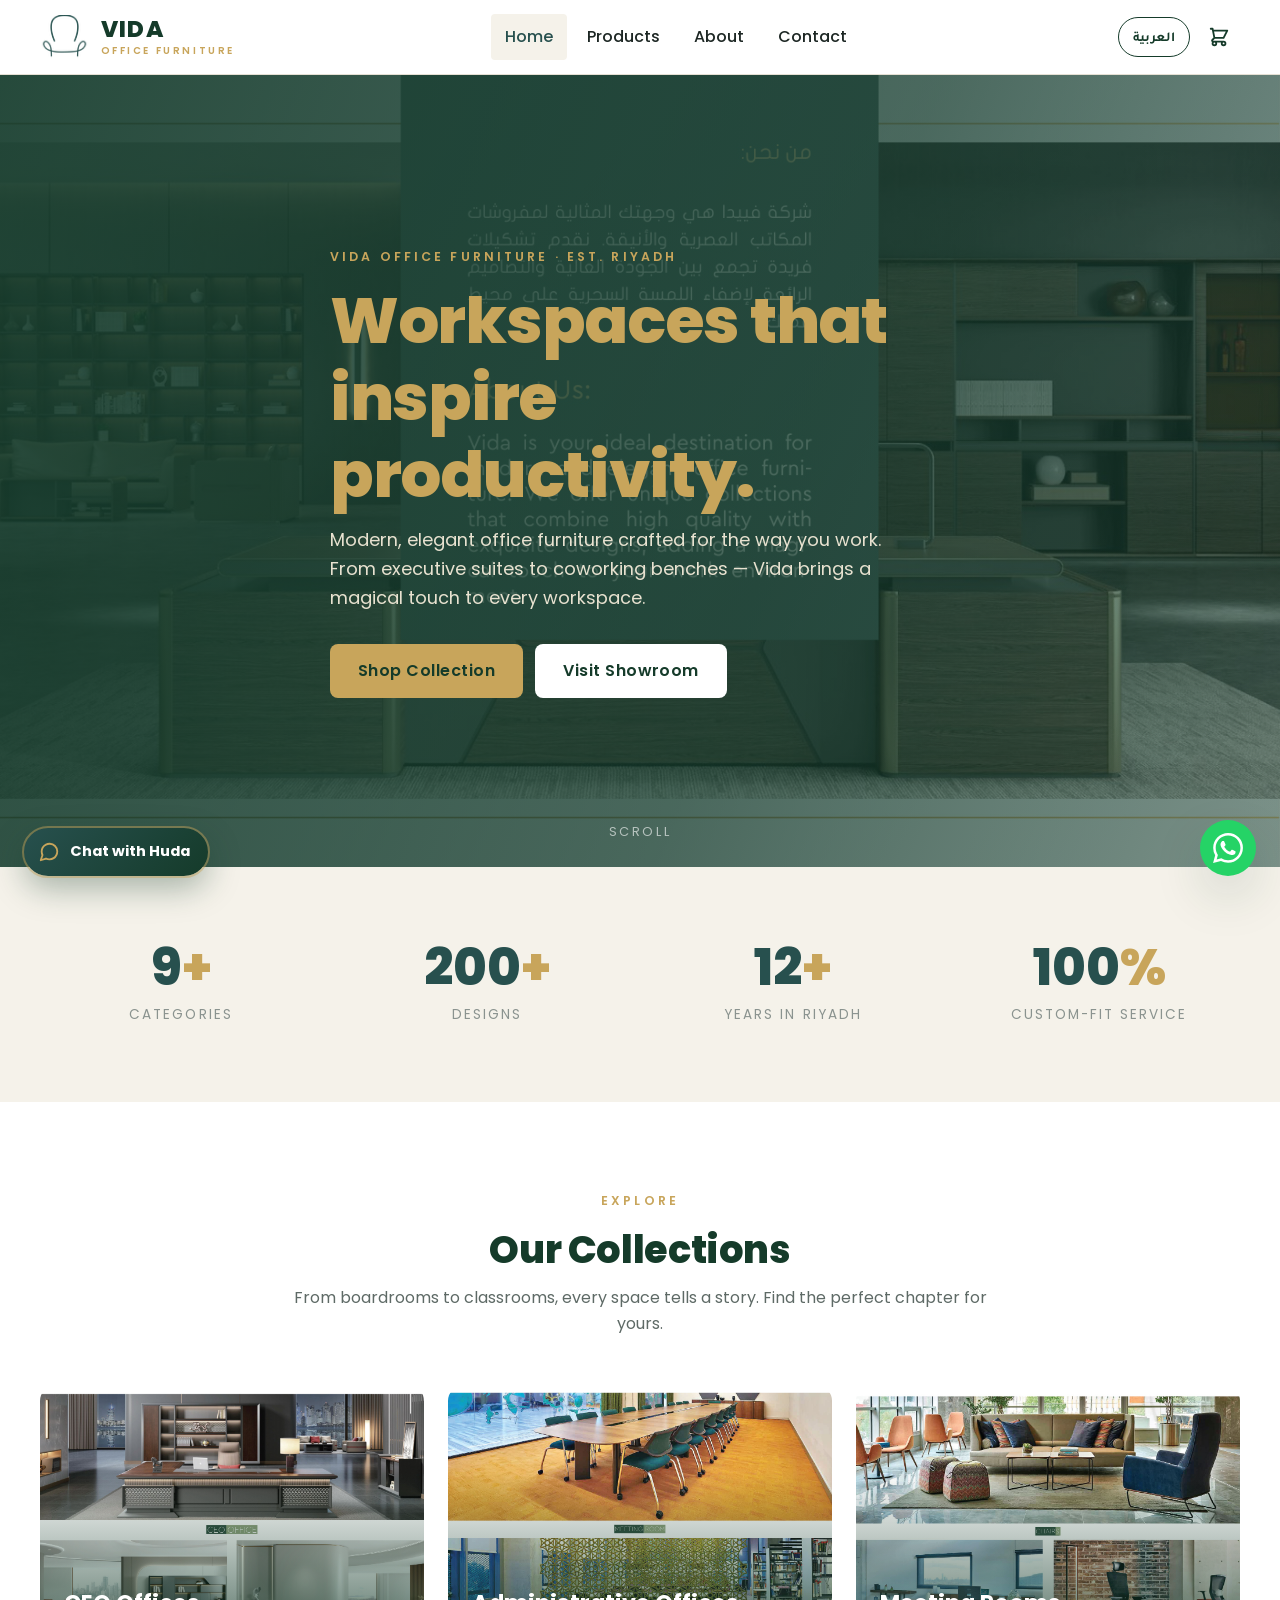
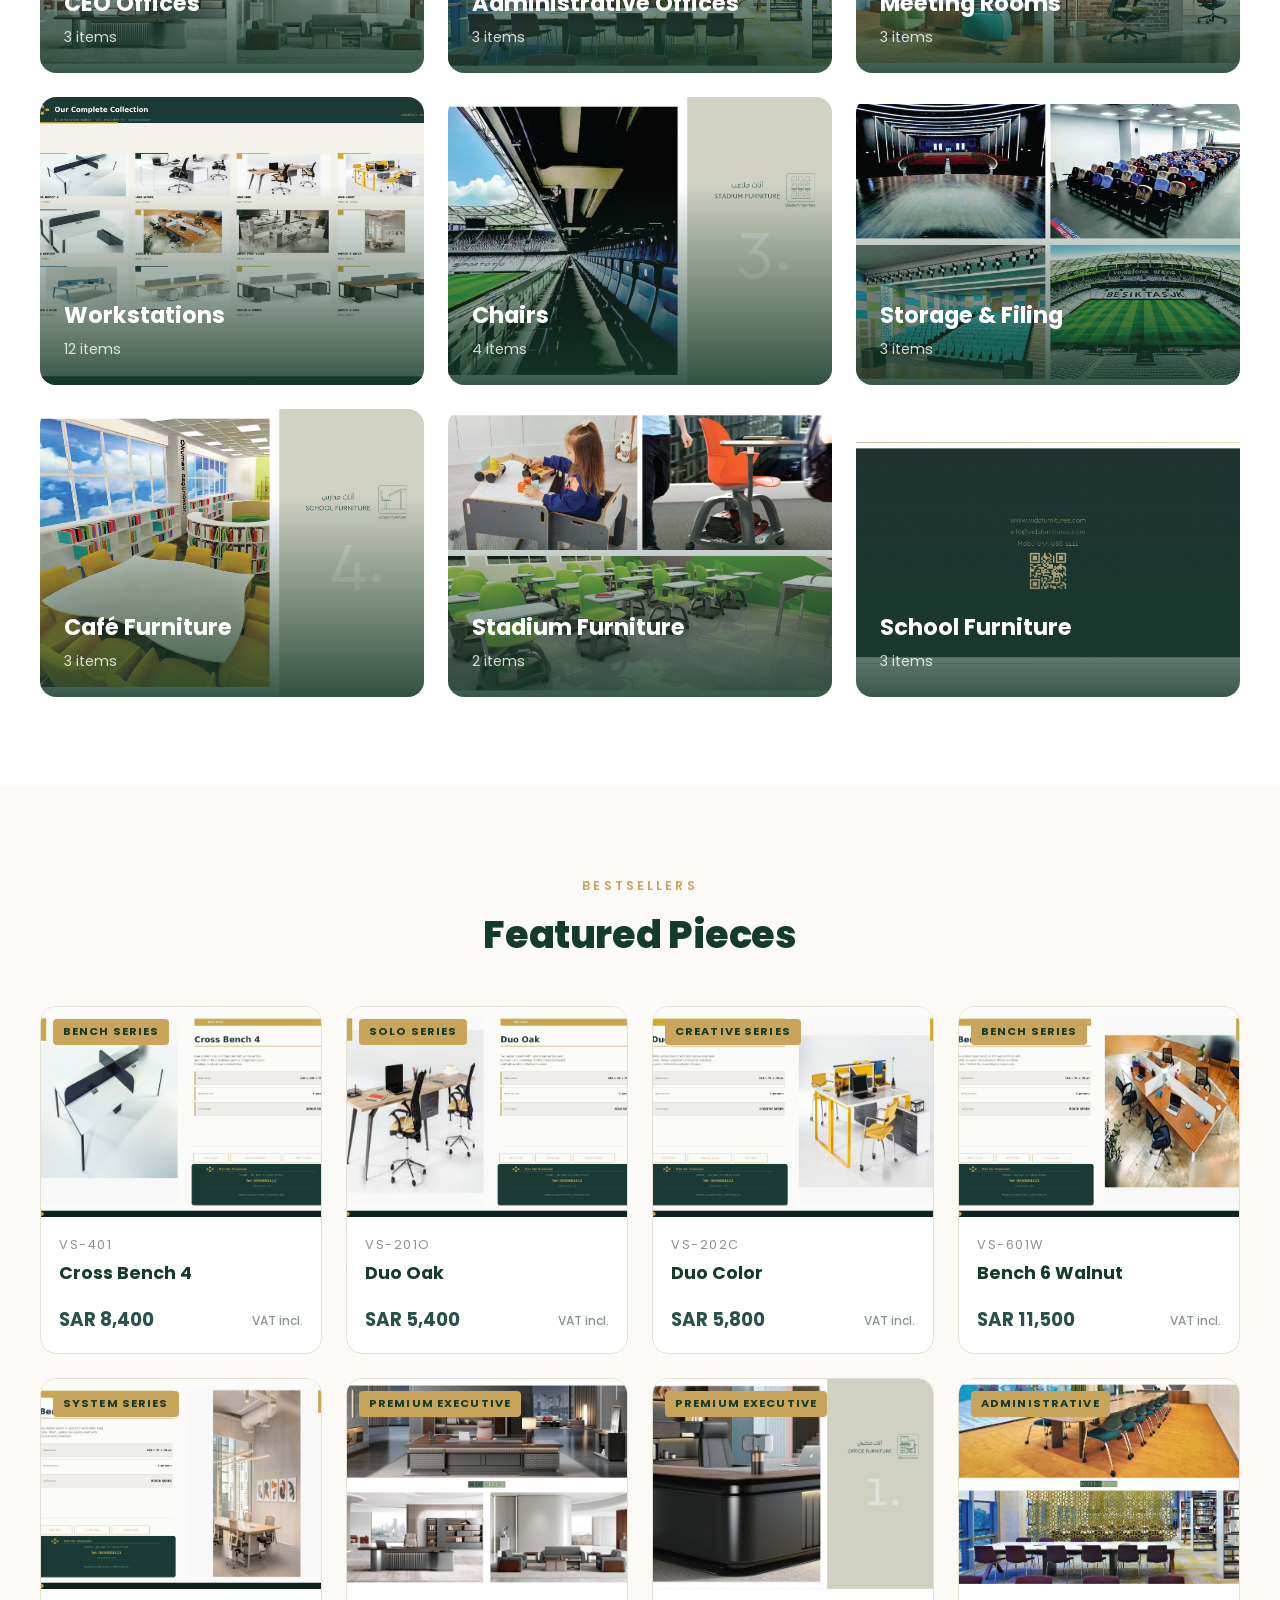
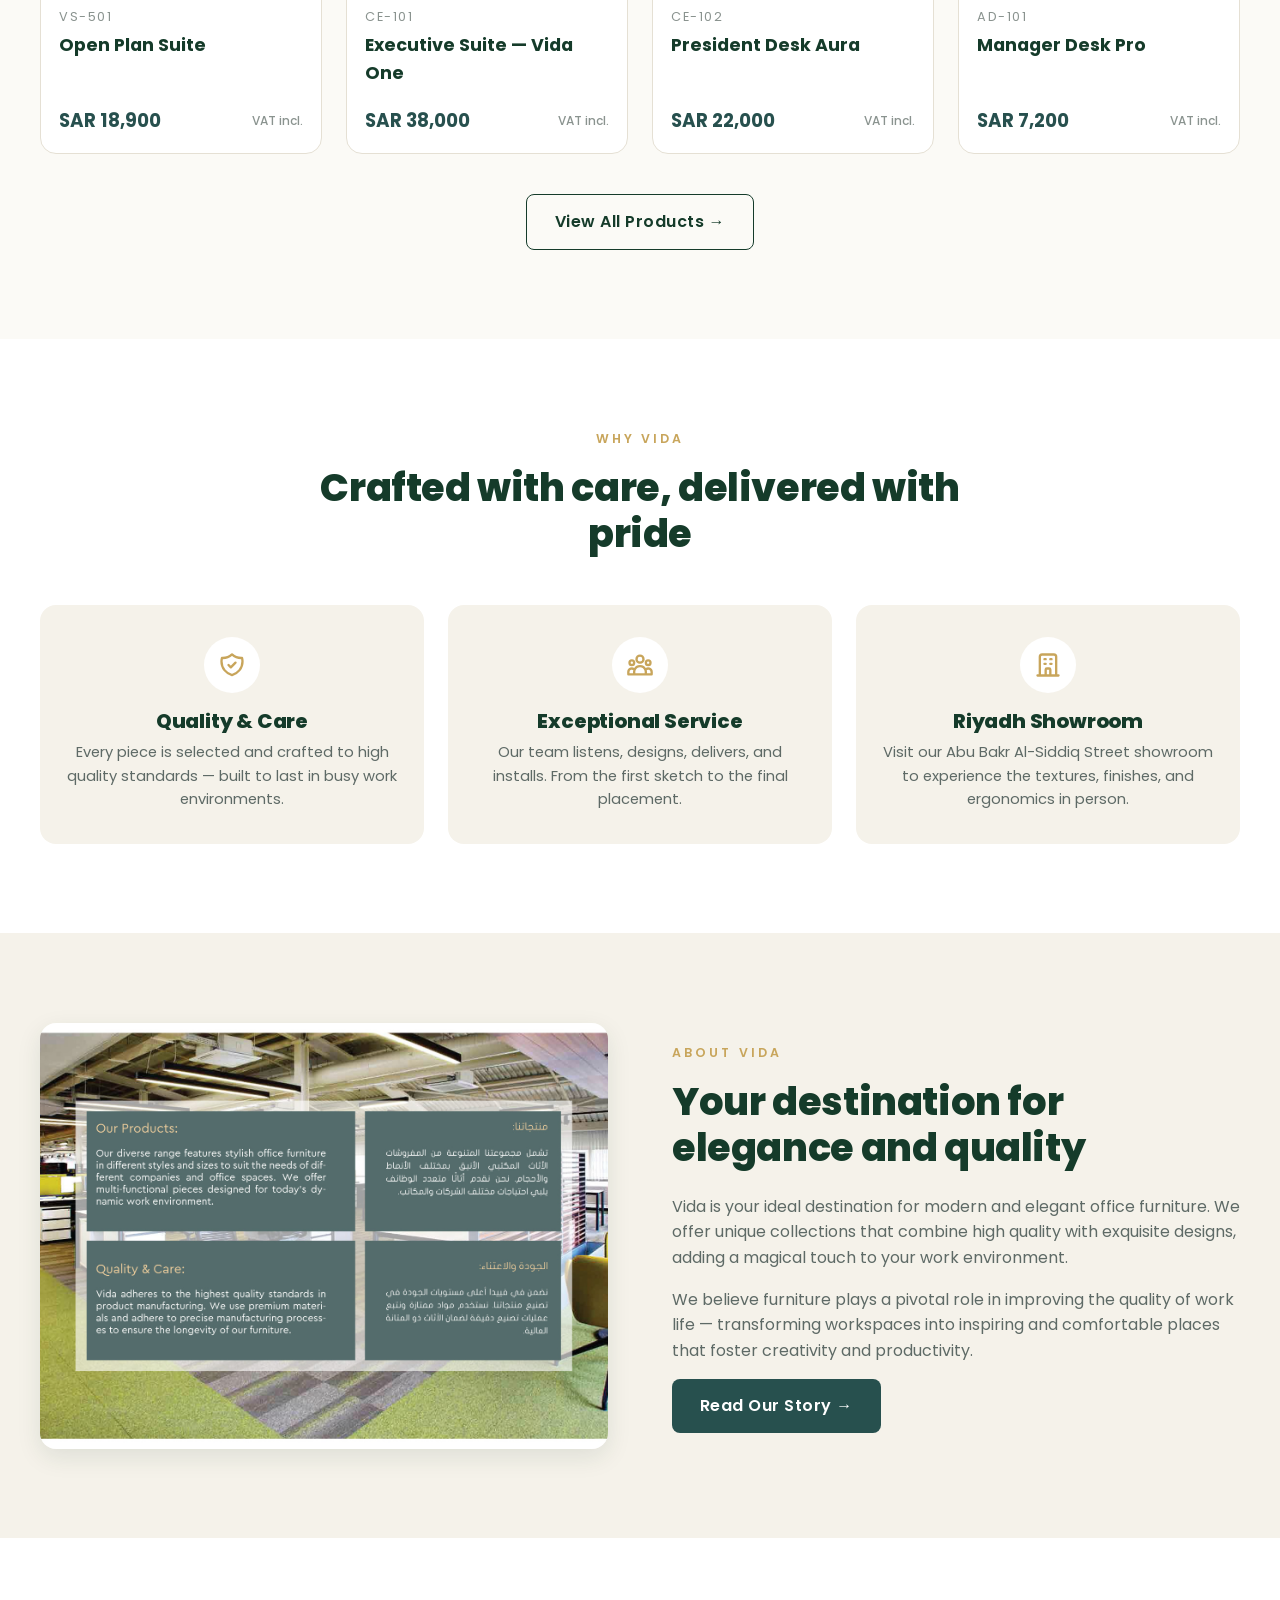
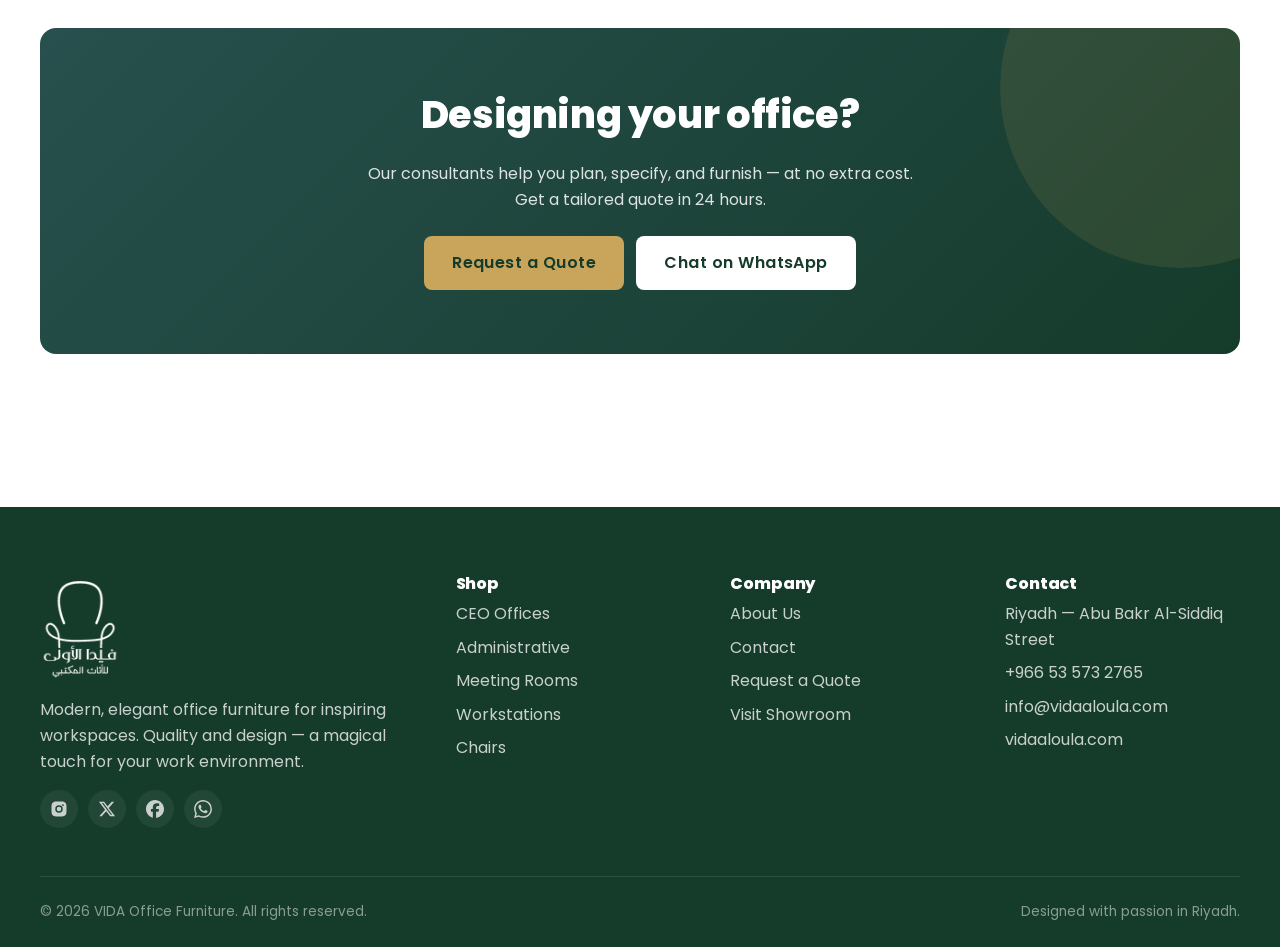
==== commit e3aa5808: "Add Huda — bilingual sales chatbot with office-planning logic Persona: "Huda" — an engineering backg" ====
--- a/index.html
+++ b/index.html
@@ -190,5 +190,6 @@
       setTimeout(renderHome, 0);
     });
   </script>
+  <script src="js/huda.js"></script>
 </body>
 </html>
--- a/css/styles.css
+++ b/css/styles.css
@@ -652,6 +652,253 @@
 }
 .toast.show { transform: translateX(-50%) translateY(0); }
 
+/* ===========================================================
+   HUDA — Sales Chatbot
+   =========================================================== */
+.huda-fab {
+  position: fixed;
+  bottom: 24px;
+  inset-inline-start: 24px;
+  z-index: 60;
+  display: inline-flex;
+  align-items: center;
+  gap: 10px;
+  padding: 12px 18px 12px 14px;
+  background: linear-gradient(135deg, var(--vida-dark), var(--vida-darker));
+  color: #fff;
+  border-radius: 999px;
+  box-shadow: 0 12px 32px rgba(21, 59, 42, .35);
+  font-family: var(--font-brand);
+  font-weight: 700;
+  font-size: .92rem;
+  cursor: pointer;
+  transition: transform .2s, box-shadow .2s;
+}
+.huda-fab:hover { transform: translateY(-2px); box-shadow: 0 16px 40px rgba(21, 59, 42, .5); }
+.huda-fab__icon { width: 22px; height: 22px; color: var(--vida-gold); }
+.huda-fab__pulse {
+  position: absolute;
+  inset: -2px;
+  border-radius: 999px;
+  border: 2px solid var(--vida-gold);
+  opacity: 0.45;
+  animation: huda-pulse 2.2s ease-out infinite;
+  pointer-events: none;
+}
+@keyframes huda-pulse {
+  0%   { transform: scale(0.95); opacity: 0.55; }
+  70%  { transform: scale(1.18); opacity: 0; }
+  100% { opacity: 0; }
+}
+@media (max-width: 600px) {
+  .huda-fab__label { display: none; }
+  .huda-fab { padding: 14px; }
+}
+
+.huda-panel {
+  position: fixed;
+  bottom: 24px;
+  inset-inline-start: 24px;
+  width: min(420px, calc(100vw - 32px));
+  height: min(620px, calc(100vh - 48px));
+  background: #fff;
+  border-radius: 20px;
+  box-shadow: 0 30px 80px rgba(21, 59, 42, .35);
+  display: flex;
+  flex-direction: column;
+  overflow: hidden;
+  z-index: 70;
+  opacity: 0;
+  transform: translateY(20px) scale(.95);
+  pointer-events: none;
+  transition: opacity .2s ease, transform .25s ease;
+}
+.huda-panel--open {
+  opacity: 1;
+  transform: translateY(0) scale(1);
+  pointer-events: auto;
+}
+.huda-panel__head {
+  display: flex; align-items: center; gap: 12px;
+  padding: 14px 16px;
+  background: linear-gradient(135deg, var(--vida-dark), var(--vida-darker));
+  color: #fff;
+}
+.huda-avatar {
+  width: 44px; height: 44px;
+  border-radius: 50%;
+  overflow: hidden;
+  flex-shrink: 0;
+  position: relative;
+  box-shadow: 0 2px 6px rgba(0,0,0,.2);
+}
+.huda-avatar::after {
+  content: "";
+  position: absolute;
+  bottom: 1px;
+  inset-inline-end: 1px;
+  width: 11px; height: 11px;
+  border-radius: 50%;
+  background: #2ea043;
+  border: 2px solid #fff;
+}
+.huda-panel__title { flex: 1; min-width: 0; line-height: 1.2; }
+.huda-panel__title strong { font-size: 1.05rem; font-family: var(--font-brand); }
+.huda-panel__sub { font-size: .75rem; color: rgba(255,255,255,.75); margin-top: 2px; }
+.huda-panel__close {
+  width: 32px; height: 32px;
+  display: grid; place-items: center;
+  border-radius: 50%;
+  color: rgba(255,255,255,.85);
+  font-size: 1.1rem;
+  transition: background .15s;
+}
+.huda-panel__close:hover { background: rgba(255,255,255,.12); }
+
+.huda-messages {
+  flex: 1;
+  overflow-y: auto;
+  padding: 16px;
+  background: linear-gradient(180deg, #fbfaf6 0%, #f5f2ea 100%);
+  display: flex;
+  flex-direction: column;
+  gap: 10px;
+}
+.huda-msg { display: flex; flex-direction: column; max-width: 85%; }
+.huda-msg--bot  { align-self: flex-start; }
+.huda-msg--user { align-self: flex-end; }
+.huda-bubble {
+  padding: 10px 14px;
+  border-radius: 18px;
+  font-size: .92rem;
+  line-height: 1.55;
+  word-wrap: break-word;
+}
+.huda-msg--bot .huda-bubble {
+  background: #fff;
+  color: var(--text);
+  border: 1px solid var(--vida-line);
+  border-bottom-left-radius: 4px;
+}
+html[lang="ar"] .huda-msg--bot .huda-bubble {
+  border-bottom-left-radius: 18px;
+  border-bottom-right-radius: 4px;
+}
+.huda-msg--user .huda-bubble {
+  background: var(--vida-dark);
+  color: #fff;
+  border-bottom-right-radius: 4px;
+}
+html[lang="ar"] .huda-msg--user .huda-bubble {
+  border-bottom-right-radius: 18px;
+  border-bottom-left-radius: 4px;
+}
+.huda-time {
+  font-size: .65rem;
+  color: var(--text-mute);
+  margin-top: 2px;
+  padding: 0 4px;
+}
+.huda-bubble a { color: var(--vida-dark); text-decoration: underline; }
+.huda-msg--user .huda-bubble a { color: var(--vida-gold); }
+
+.huda-typing {
+  display: inline-flex; gap: 4px; align-items: center; padding: 2px 0;
+}
+.huda-typing span {
+  width: 6px; height: 6px; border-radius: 50%;
+  background: var(--vida-dark);
+  animation: huda-dot 1.2s infinite ease-in-out;
+}
+.huda-typing span:nth-child(2) { animation-delay: .2s; }
+.huda-typing span:nth-child(3) { animation-delay: .4s; }
+@keyframes huda-dot {
+  0%, 60%, 100% { transform: translateY(0); opacity: .4; }
+  30%           { transform: translateY(-5px); opacity: 1; }
+}
+
+.huda-suggestions {
+  padding: 8px 14px 0;
+  display: flex; gap: 6px; flex-wrap: wrap;
+  background: linear-gradient(180deg, transparent, #f5f2ea);
+}
+.huda-chip {
+  padding: 7px 12px;
+  border: 1.5px solid var(--vida-line);
+  border-radius: 999px;
+  background: #fff;
+  color: var(--vida-darker);
+  font-family: inherit;
+  font-size: .82rem;
+  font-weight: 600;
+  cursor: pointer;
+  transition: background .15s, border-color .15s, transform .1s;
+}
+.huda-chip:hover  { background: var(--vida-darker); color: #fff; border-color: var(--vida-darker); }
+.huda-chip:active { transform: scale(.97); }
+
+.huda-prodgrid {
+  display: grid;
+  grid-template-columns: 1fr 1fr;
+  gap: 8px;
+  margin-top: 4px;
+  align-self: flex-start;
+  width: 100%;
+}
+.huda-prod {
+  background: #fff;
+  border: 1px solid var(--vida-line);
+  border-radius: 12px;
+  overflow: hidden;
+  display: flex;
+  flex-direction: column;
+  transition: transform .15s, box-shadow .15s, border-color .15s;
+}
+.huda-prod:hover { transform: translateY(-2px); border-color: var(--vida-gold); box-shadow: 0 6px 14px rgba(21,59,42,.12); }
+.huda-prod__img  { aspect-ratio: 4/3; background: var(--vida-bone); overflow: hidden; }
+.huda-prod__img img { width: 100%; height: 100%; object-fit: cover; }
+.huda-prod__body { padding: 8px 10px 10px; }
+.huda-prod__name { font-size: .78rem; font-weight: 700; color: var(--vida-darker); line-height: 1.25; min-height: 2.5em; }
+.huda-prod__price { font-size: .78rem; color: var(--vida-dark); font-weight: 800; margin-top: 4px; }
+
+.huda-input {
+  display: flex; gap: 8px;
+  padding: 10px 12px;
+  background: #fff;
+  border-top: 1px solid var(--vida-line);
+}
+.huda-input input {
+  flex: 1;
+  padding: 10px 14px;
+  border: 1.5px solid var(--vida-line);
+  border-radius: 999px;
+  background: var(--vida-bone);
+  outline: none;
+  font-family: inherit;
+  font-size: .92rem;
+  transition: border-color .15s, background .15s;
+}
+.huda-input input:focus { border-color: var(--vida-gold); background: #fff; }
+.huda-input button {
+  width: 40px; height: 40px;
+  border-radius: 50%;
+  background: var(--vida-dark);
+  color: #fff;
+  display: grid; place-items: center;
+  flex-shrink: 0;
+  transition: background .15s;
+}
+.huda-input button:hover { background: var(--vida-darker); }
+.huda-input button svg { width: 18px; height: 18px; }
+html[lang="ar"] .huda-input button svg { transform: scaleX(-1); }
+
+/* Stack Huda above WhatsApp on mobile so they don't overlap */
+@media (max-width: 600px) {
+  .whatsapp-float { bottom: 24px; }
+  .huda-fab { bottom: 90px; }
+  .huda-panel { bottom: 24px; height: calc(100vh - 48px); inset-inline-start: 16px; width: calc(100vw - 32px); }
+}
+
 /* ---------- Misc ---------- */
 .breadcrumb {
   padding: 16px 0;
